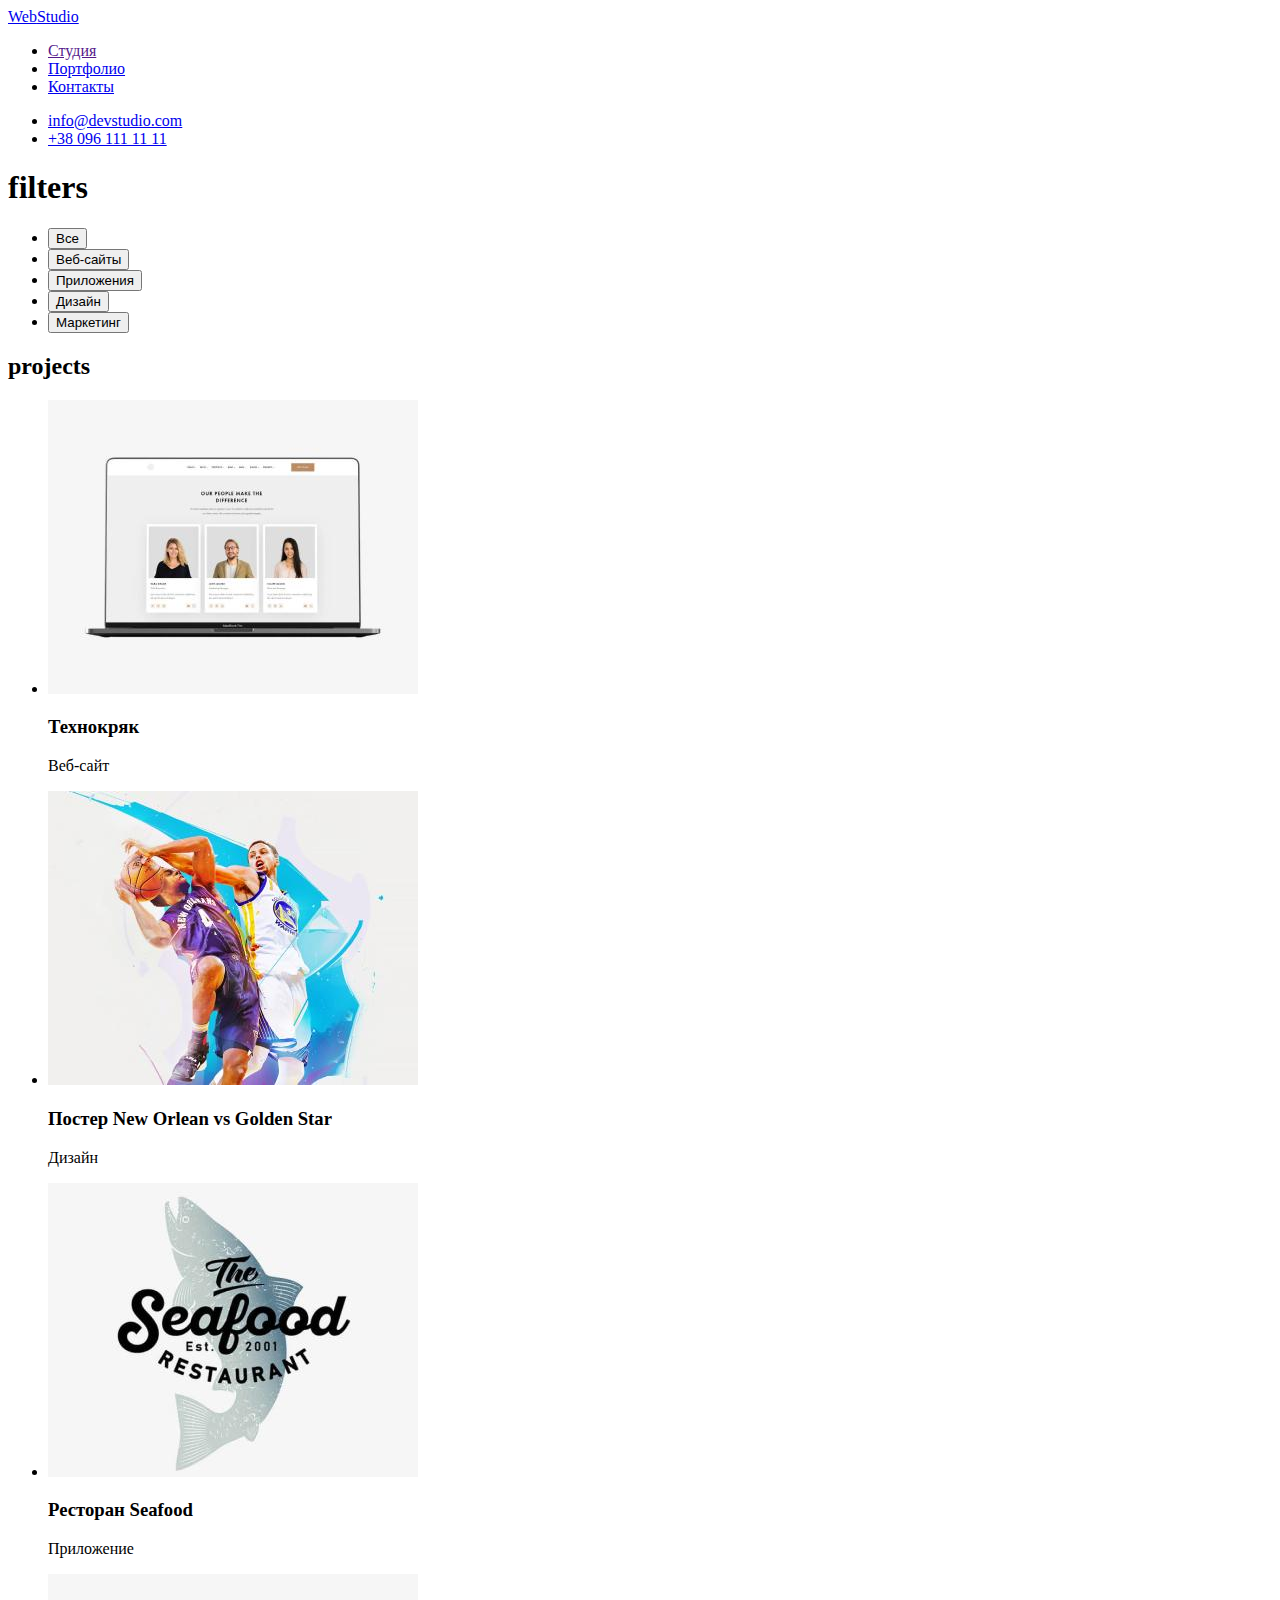
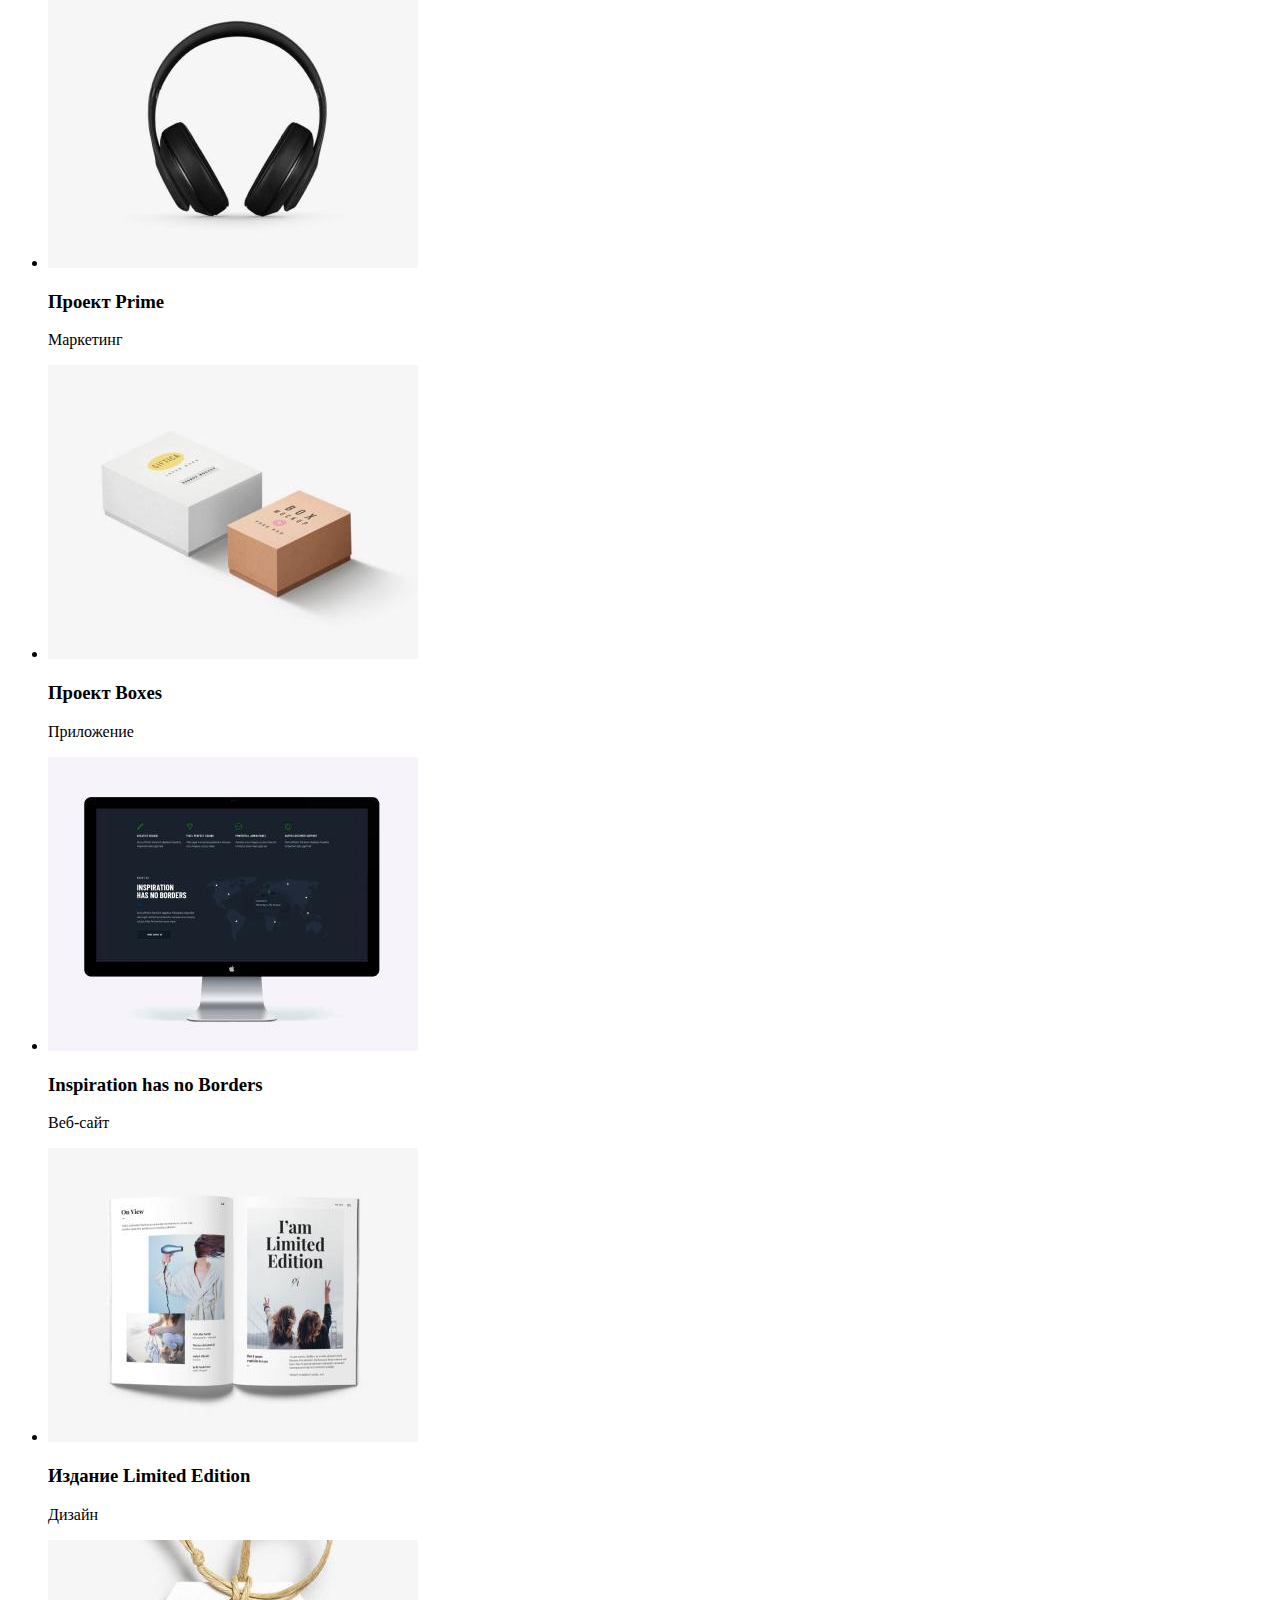
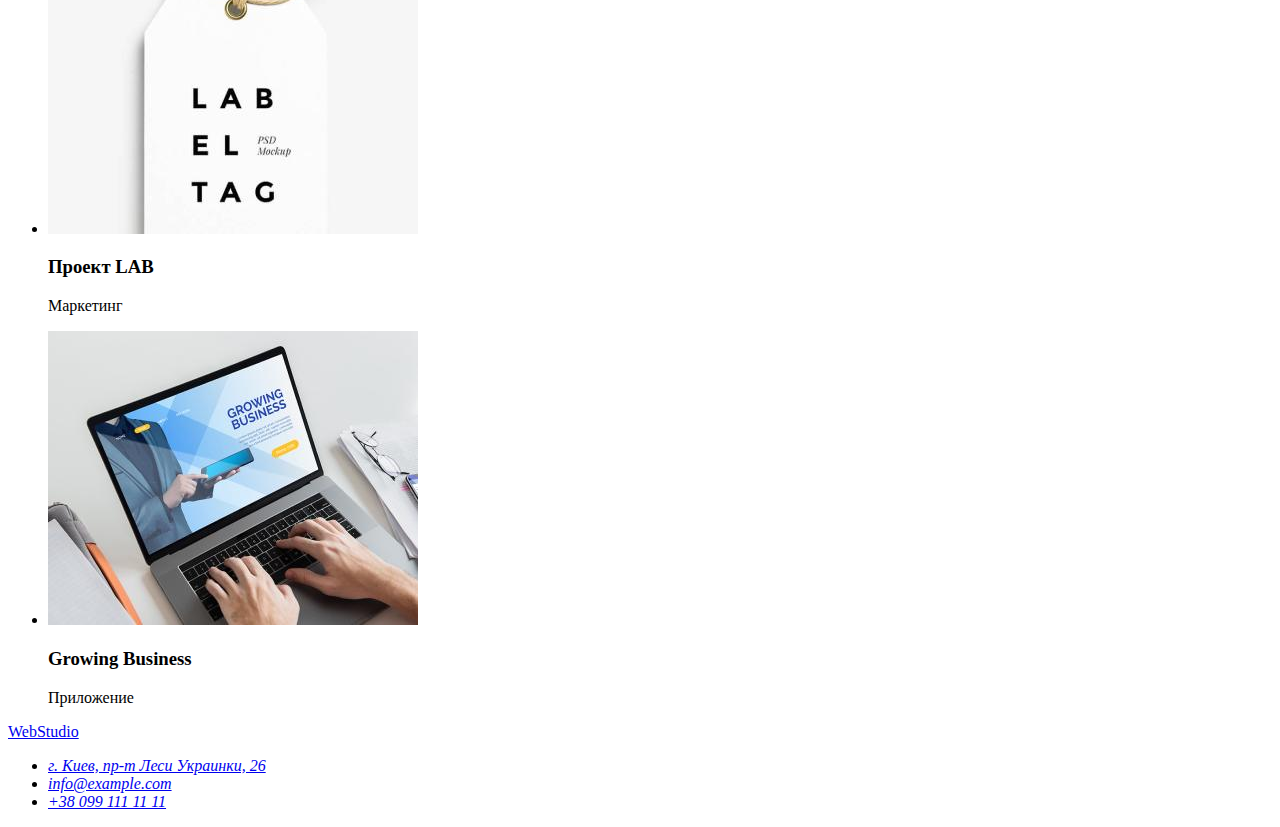
==== portfolio.html @ 4f00782d "Add span" ====
<!DOCTYPE html>
<html lang="ru">
  <head>
    <meta charset="UTF-8" />
    <meta http-equiv="X-UA-Compatible" content="IE=edge" />
    <meta name="viewport" content="width=device-width, initial-scale=1.0" />
    <title>Portfolio</title>
  </head>
  <body>
    <header>
      <a href="#" lang="en"><span>Web</span><span>Studio</span></a>
      <nav>
        <ul>
          <li>
            <a href="">Студия</a>
          </li>
          <li>
            <a href="./portfolio.html">Портфолио</a>
          </li>
          <li>
            <a href="#">Контакты</a>
          </li>
        </ul>
      </nav>
      <ul>
        <li><a href="mailto:info@devstudio.com">info@devstudio.com</a></li>
        <li><a href="tel:+380961111111">+38 096 111 11 11</a></li>
      </ul>
    </header>
    <main>
      <section>
        <h1 lang="en">filters</h1>
        <ul>
          <li><button type="button">Все</button>
          <li><button type="button">Веб-сайты</button>
          <li><button type="button">Приложения</button>
          <li><button type="button">Дизайн</button>
          <li><button type="button">Маркетинг</button>
        </ul>
      </section>
      <section>
        <h2 lang="en">projects</h2>
        <ul>
          <li>
            <img src="./images/employees.jpg" alt="Технокряк" width="370" height="294" />
            <h3>Технокряк</h3>
            <p>Веб-сайт</p>
          </li>
          <li>
            <img src="./images/New_Orlean_vs_Golden_Star.jpg" alt="Постер New Orlean vs Golden Star" width="370" height="294" />
            <h3>Постер New Orlean vs Golden Star</h3>
            <p>Дизайн</p>
          </li>
          <li>
            <img src="./images/Seafood.jpg" alt="Ресторан Seafood" width="370" height="294" />
            <h3>Ресторан Seafood</h3>
            <p>Приложение</p>
          </li>
          <li>
            <img src="./images/Prime.jpg" alt="Проект Prime" width="370" height="294" />
            <h3>Проект Prime</h3>
            <p>Маркетинг</p>
          </li>
          <li>
            <img src="./images/Boxes.jpg" alt="Проект Boxes" width="370" height="294" />
            <h3>Проект Boxes</h3>
            <p>Приложение</p>
          </li>
          <li>
            <img src="./images/Inspiration.jpg" alt="Inspiration has no Borders" width="370" height="294" />
            <h3 lang="en">Inspiration has no Borders</h3>
            <p>Веб-сайт</p>
          </li>
          <li>
            <img src="./images/Limited_Edition.jpg" alt="Издание Limited Edition" width="370" height="294" />
            <h3>Издание Limited Edition</h3>
            <p>Дизайн</p>
          </li>
          <li>
            <img src="./images/LAB.jpg" alt="Проект LAB" width="370" height="294" />
            <h3>Проект LAB</h3>
            <p>Маркетинг</p>
          </li>
          <li>
            <img src="./images/Growing_Business.jpg" alt="Growing Business" width="370" height="294" />
            <h3 lang="en">Growing Business</h3>
            <p>Приложение</p>
          </li>
        </ul>
      </section>
    </main>
    <footer>
        <a href="#" lang="en">WebStudio</a>
        <address>
          <ul>
            <li>
              <a
                href="https://goo.gl/maps/7NXjb8yNVrLGPsfN6"
                target="_blank"
                rel="noopener noreferrer"
                >г. Киев, пр-т Леси Украинки, 26</a
              >
            </li>
            <li>
              <a href="mailto:info@example.com">info@example.com</a>
            </li>
            <li>
              <a href="tel:+380991111111">+38 099 111 11 11</a>
            </li>
          </ul>
        </address>
      </footer>
  </body>
</html>
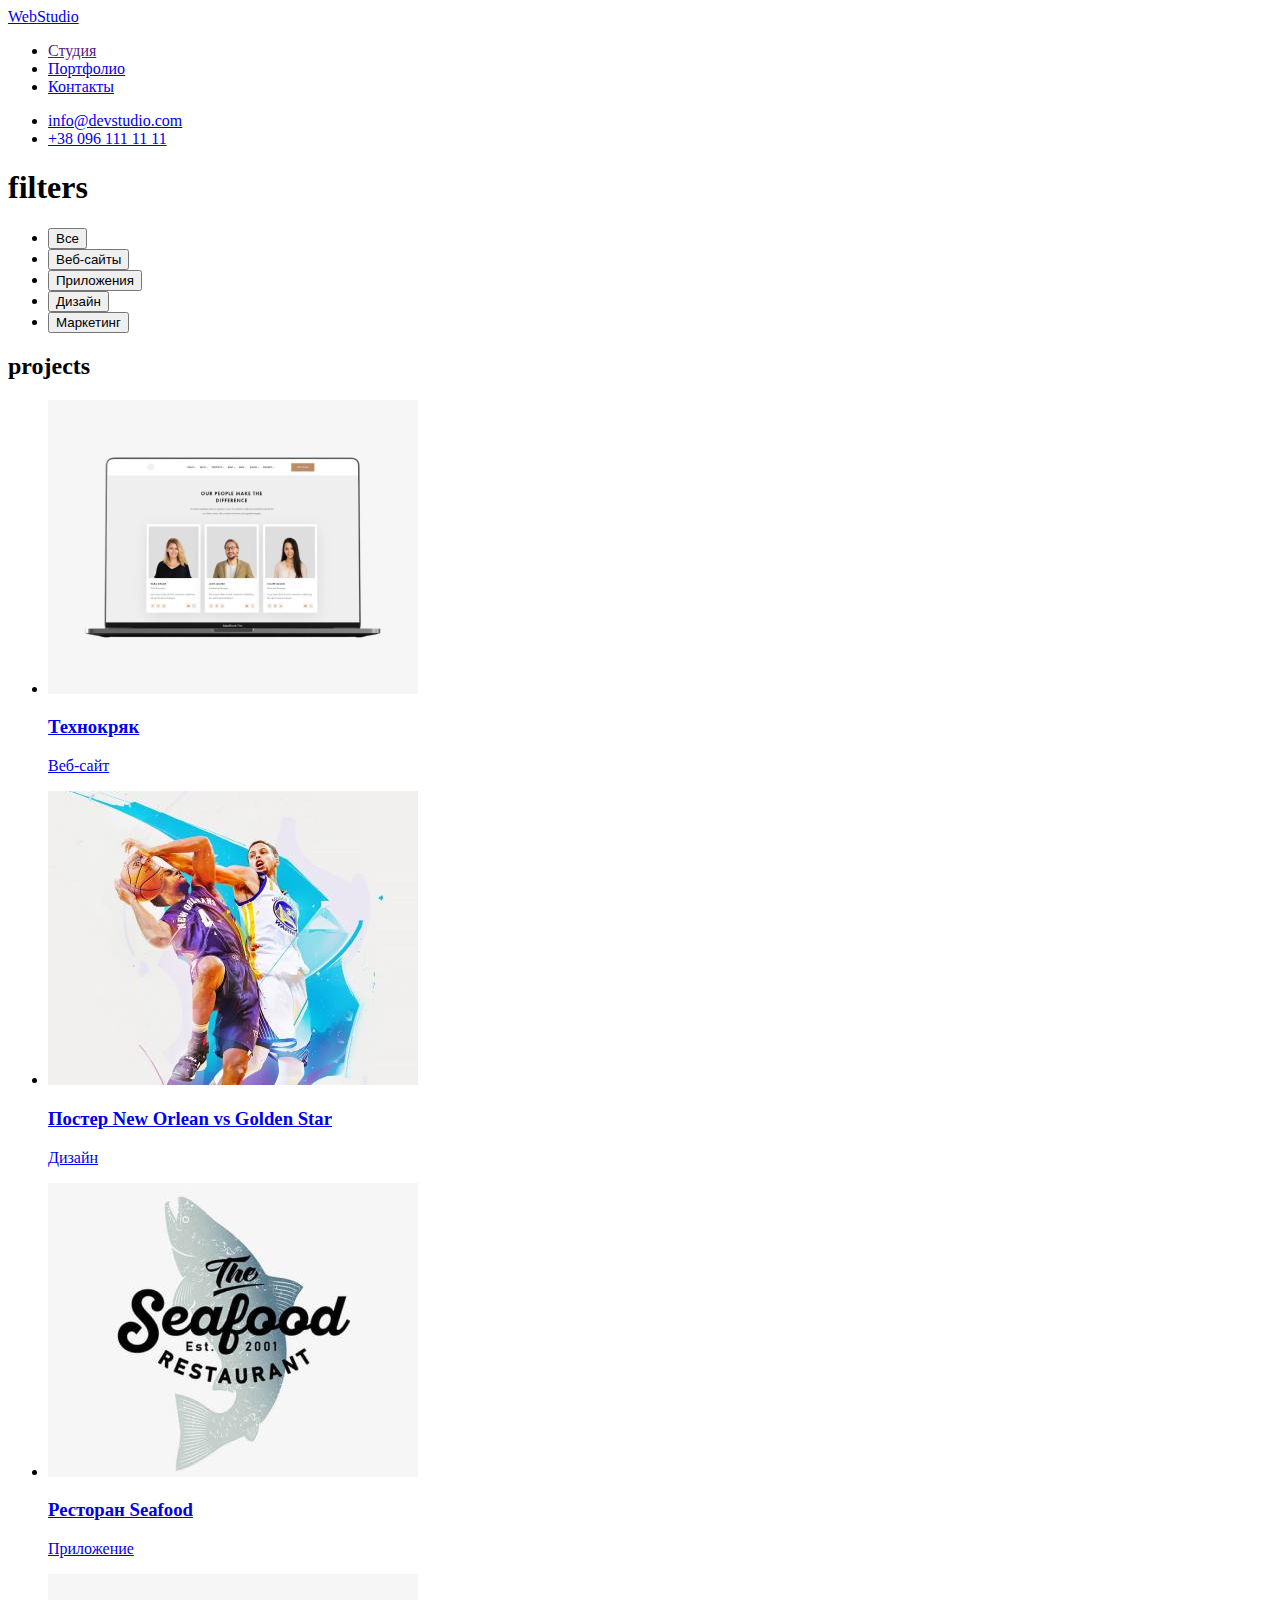
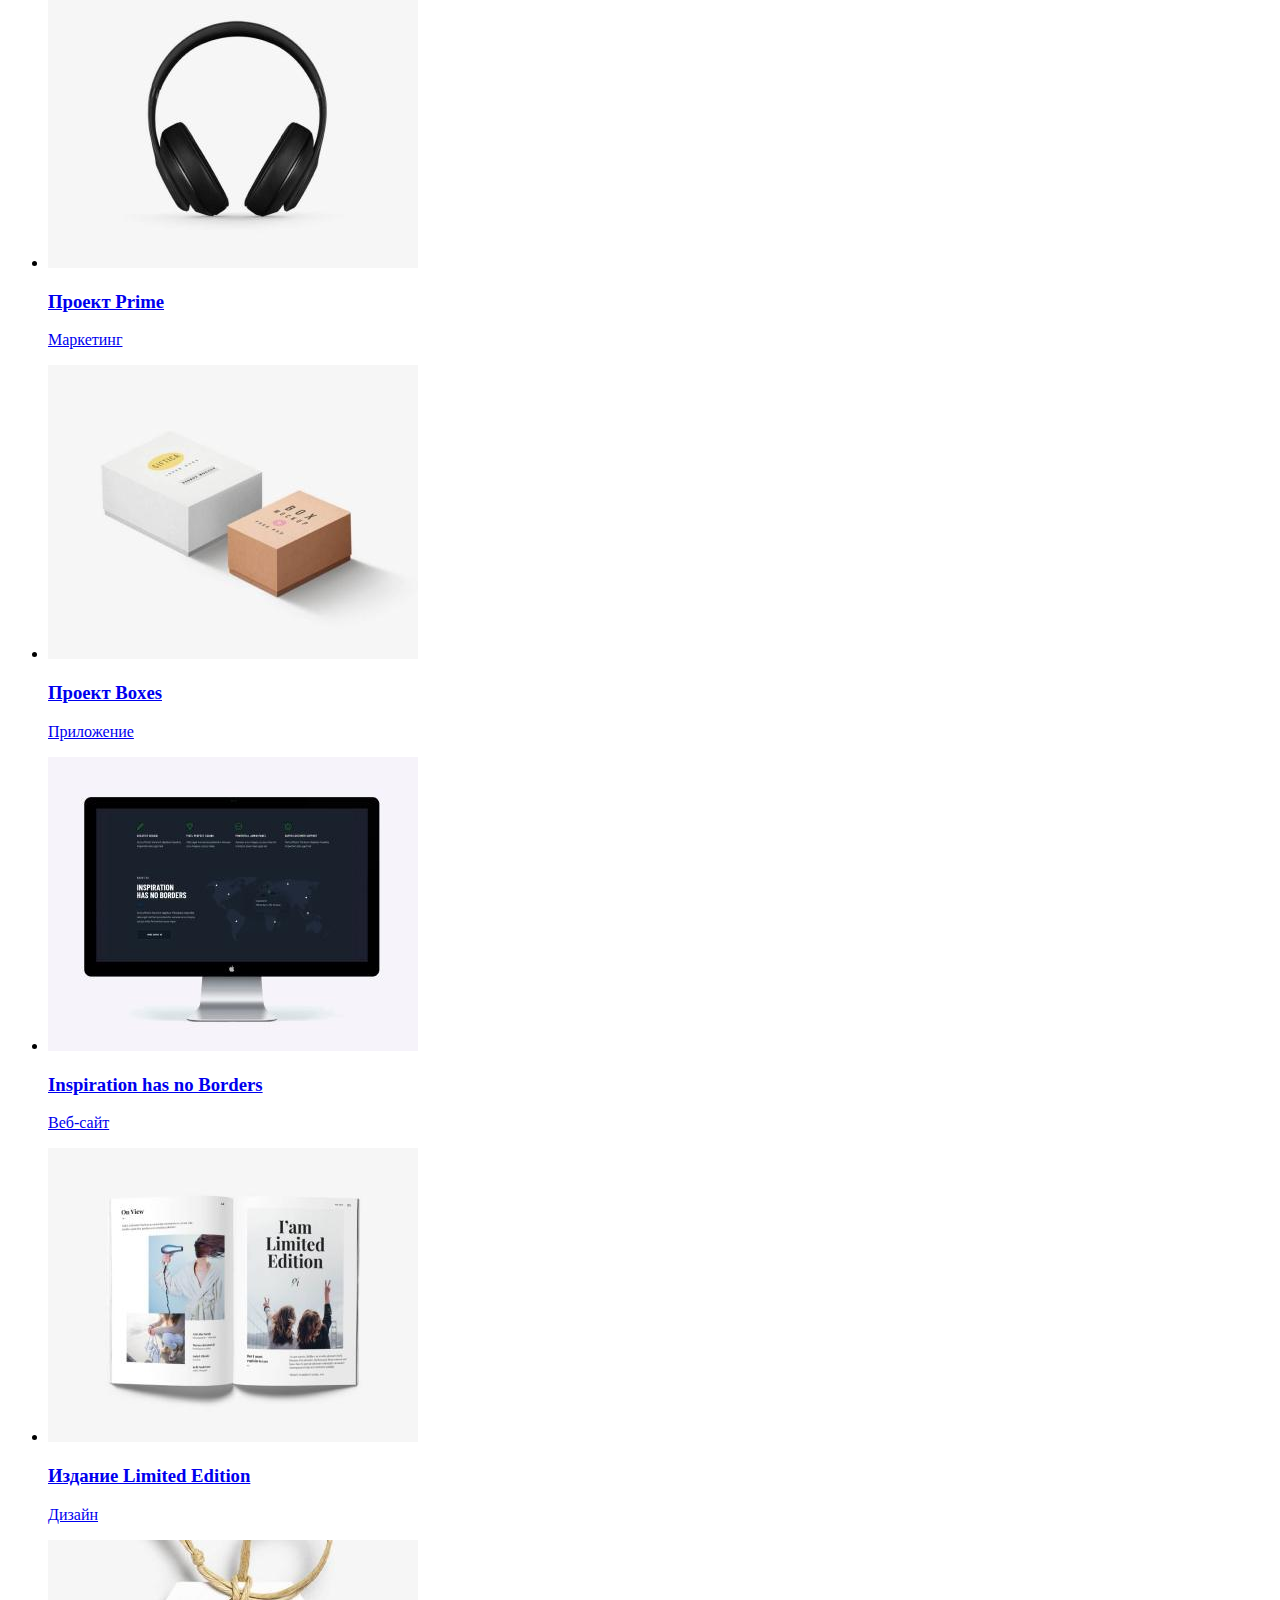
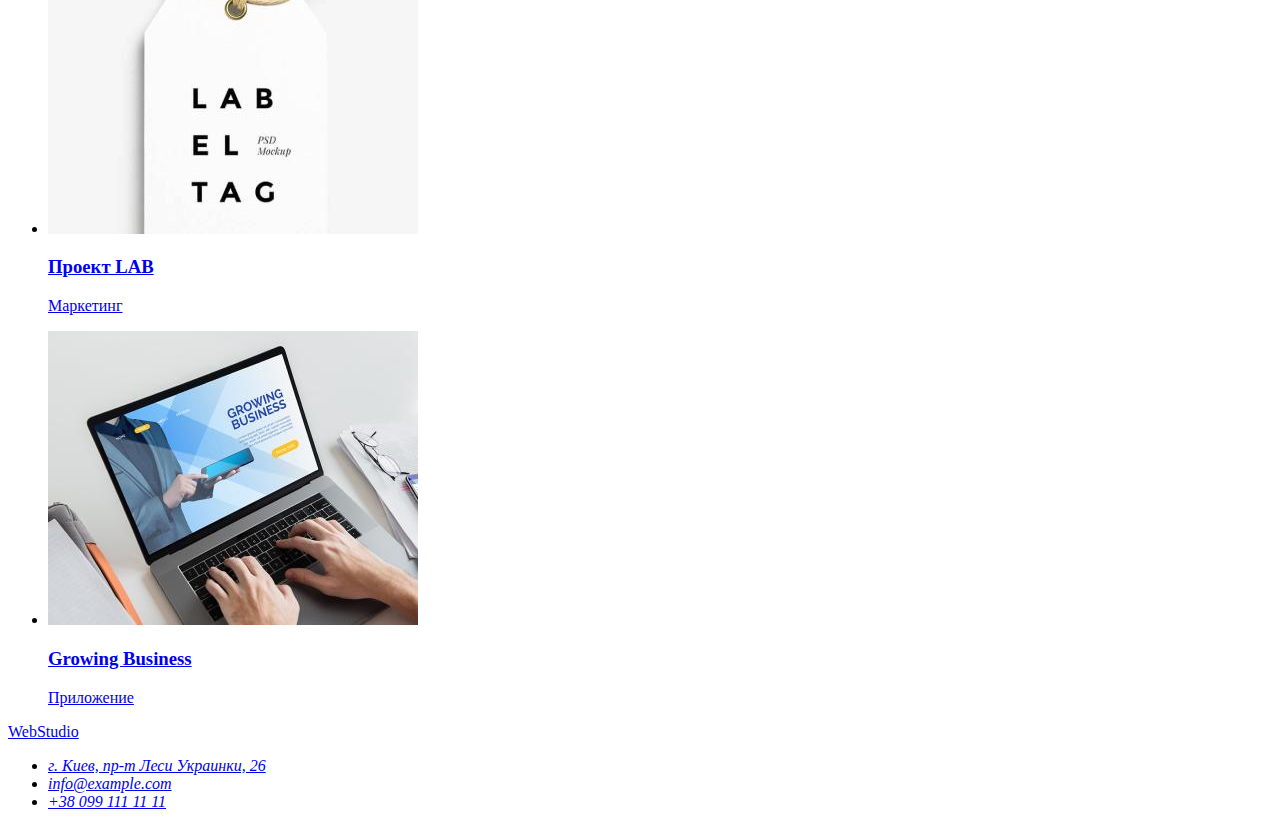
==== commit 9496495d: "шрифты" ====
--- a/portfolio.html
+++ b/portfolio.html
@@ -4,7 +4,10 @@
     <meta charset="UTF-8" />
     <meta http-equiv="X-UA-Compatible" content="IE=edge" />
     <meta name="viewport" content="width=device-width, initial-scale=1.0" />
-    <title>Portfolio</title>
+    <title lang="en">Portfolio</title>
+    <link rel="preconnect" href="https://fonts.googleapis.com">
+    <link rel="preconnect" href="https://fonts.gstatic.com" crossorigin>
+    <link href="https://fonts.googleapis.com/css2?family=Raleway:wght@700&family=Roboto:wght@400;500;700&display=swap" rel="stylesheet">
   </head>
   <body>
     <header>
@@ -31,84 +34,122 @@
       <section>
         <h1 lang="en">filters</h1>
         <ul>
-          <li><button type="button">Все</button>
-          <li><button type="button">Веб-сайты</button>
-          <li><button type="button">Приложения</button>
-          <li><button type="button">Дизайн</button>
-          <li><button type="button">Маркетинг</button>
+          <li><button type="button">Все</button></li>
+          <li><button type="button">Веб-сайты</button></li>
+          <li><button type="button">Приложения</button></li>
+          <li><button type="button">Дизайн</button></li>
+          <li><button type="button">Маркетинг</button></li>
         </ul>
       </section>
       <section>
         <h2 lang="en">projects</h2>
         <ul>
           <li>
-            <img src="./images/employees.jpg" alt="Технокряк" width="370" height="294" />
-            <h3>Технокряк</h3>
-            <p>Веб-сайт</p>
+            <a href="#">
+              <img src="./images/employees.jpg" alt="Технокряк" width="370" height="294" />
+              <h3>Технокряк</h3>
+              <p>Веб-сайт</p>
+            </a>
           </li>
           <li>
-            <img src="./images/New_Orlean_vs_Golden_Star.jpg" alt="Постер New Orlean vs Golden Star" width="370" height="294" />
-            <h3>Постер New Orlean vs Golden Star</h3>
-            <p>Дизайн</p>
+            <a href="#">
+              <img
+                src="./images/New_Orlean_vs_Golden_Star.jpg"
+                alt="Постер New Orlean vs Golden Star"
+                width="370"
+                height="294"
+              />
+              <h3>Постер New Orlean vs Golden Star</h3>
+              <p>Дизайн</p>
+            </a>
           </li>
           <li>
-            <img src="./images/Seafood.jpg" alt="Ресторан Seafood" width="370" height="294" />
-            <h3>Ресторан Seafood</h3>
-            <p>Приложение</p>
+            <a href="#">
+              <img src="./images/Seafood.jpg" alt="Ресторан Seafood" width="370" height="294" />
+              <h3>Ресторан Seafood</h3>
+              <p>Приложение</p>
+            </a>
           </li>
           <li>
-            <img src="./images/Prime.jpg" alt="Проект Prime" width="370" height="294" />
-            <h3>Проект Prime</h3>
-            <p>Маркетинг</p>
+            <a href="#">
+              <img src="./images/Prime.jpg" alt="Проект Prime" width="370" height="294" />
+              <h3>Проект Prime</h3>
+              <p>Маркетинг</p>
+            </a>
           </li>
           <li>
-            <img src="./images/Boxes.jpg" alt="Проект Boxes" width="370" height="294" />
-            <h3>Проект Boxes</h3>
-            <p>Приложение</p>
+            <a href="#">
+              <img src="./images/Boxes.jpg" alt="Проект Boxes" width="370" height="294" />
+              <h3>Проект Boxes</h3>
+              <p>Приложение</p>
+            </a>
           </li>
           <li>
-            <img src="./images/Inspiration.jpg" alt="Inspiration has no Borders" width="370" height="294" />
-            <h3 lang="en">Inspiration has no Borders</h3>
-            <p>Веб-сайт</p>
+            <a href="#">
+              <img
+                src="./images/Inspiration.jpg"
+                alt="Inspiration has no Borders"
+                width="370"
+                height="294"
+              />
+              <h3 lang="en">Inspiration has no Borders</h3>
+              <p>Веб-сайт</p>
+            </a>
           </li>
           <li>
-            <img src="./images/Limited_Edition.jpg" alt="Издание Limited Edition" width="370" height="294" />
-            <h3>Издание Limited Edition</h3>
-            <p>Дизайн</p>
+            <a href="#">
+              <img
+                src="./images/Limited_Edition.jpg"
+                alt="Издание Limited Edition"
+                width="370"
+                height="294"
+              />
+              <h3>Издание Limited Edition</h3>
+              <p>Дизайн</p>
+            </a>
           </li>
           <li>
-            <img src="./images/LAB.jpg" alt="Проект LAB" width="370" height="294" />
-            <h3>Проект LAB</h3>
-            <p>Маркетинг</p>
+            <a href="#">
+              <img src="./images/LAB.jpg" alt="Проект LAB" width="370" height="294" />
+              <h3>Проект LAB</h3>
+              <p>Маркетинг</p>
+            </a>
           </li>
           <li>
-            <img src="./images/Growing_Business.jpg" alt="Growing Business" width="370" height="294" />
-            <h3 lang="en">Growing Business</h3>
-            <p>Приложение</p>
+            <a href="#">
+              <img
+                src="./images/Growing_Business.jpg"
+                alt="Growing Business"
+                width="370"
+                height="294"
+              />
+              <h3 lang="en">Growing Business</h3>
+              <p>Приложение</p>
+            </a>
           </li>
         </ul>
       </section>
     </main>
     <footer>
-        <a href="#" lang="en">WebStudio</a>
-        <address>
-          <ul>
-            <li>
-              <a
-                href="https://goo.gl/maps/7NXjb8yNVrLGPsfN6"
-                target="_blank"
-                rel="noopener noreferrer"
-                >г. Киев, пр-т Леси Украинки, 26</a
-              >
-            </li>
-            <li>
-              <a href="mailto:info@example.com">info@example.com</a>
-            </li>
-            <li>
-              <a href="tel:+380991111111">+38 099 111 11 11</a>
-            </li>
-          </ul>
-        </address>
-      </footer>
+      <a href="#" lang="en">WebStudio</a>
+      <address>
+        <ul>
+          <li>
+            <a
+              href="https://goo.gl/maps/7NXjb8yNVrLGPsfN6"
+              target="_blank"
+              rel="noopener noreferrer"
+              >г. Киев, пр-т Леси Украинки, 26</a
+            >
+          </li>
+          <li>
+            <a href="mailto:info@example.com">info@example.com</a>
+          </li>
+          <li>
+            <a href="tel:+380991111111">+38 099 111 11 11</a>
+          </li>
+        </ul>
+      </address>
+    </footer>
   </body>
 </html>
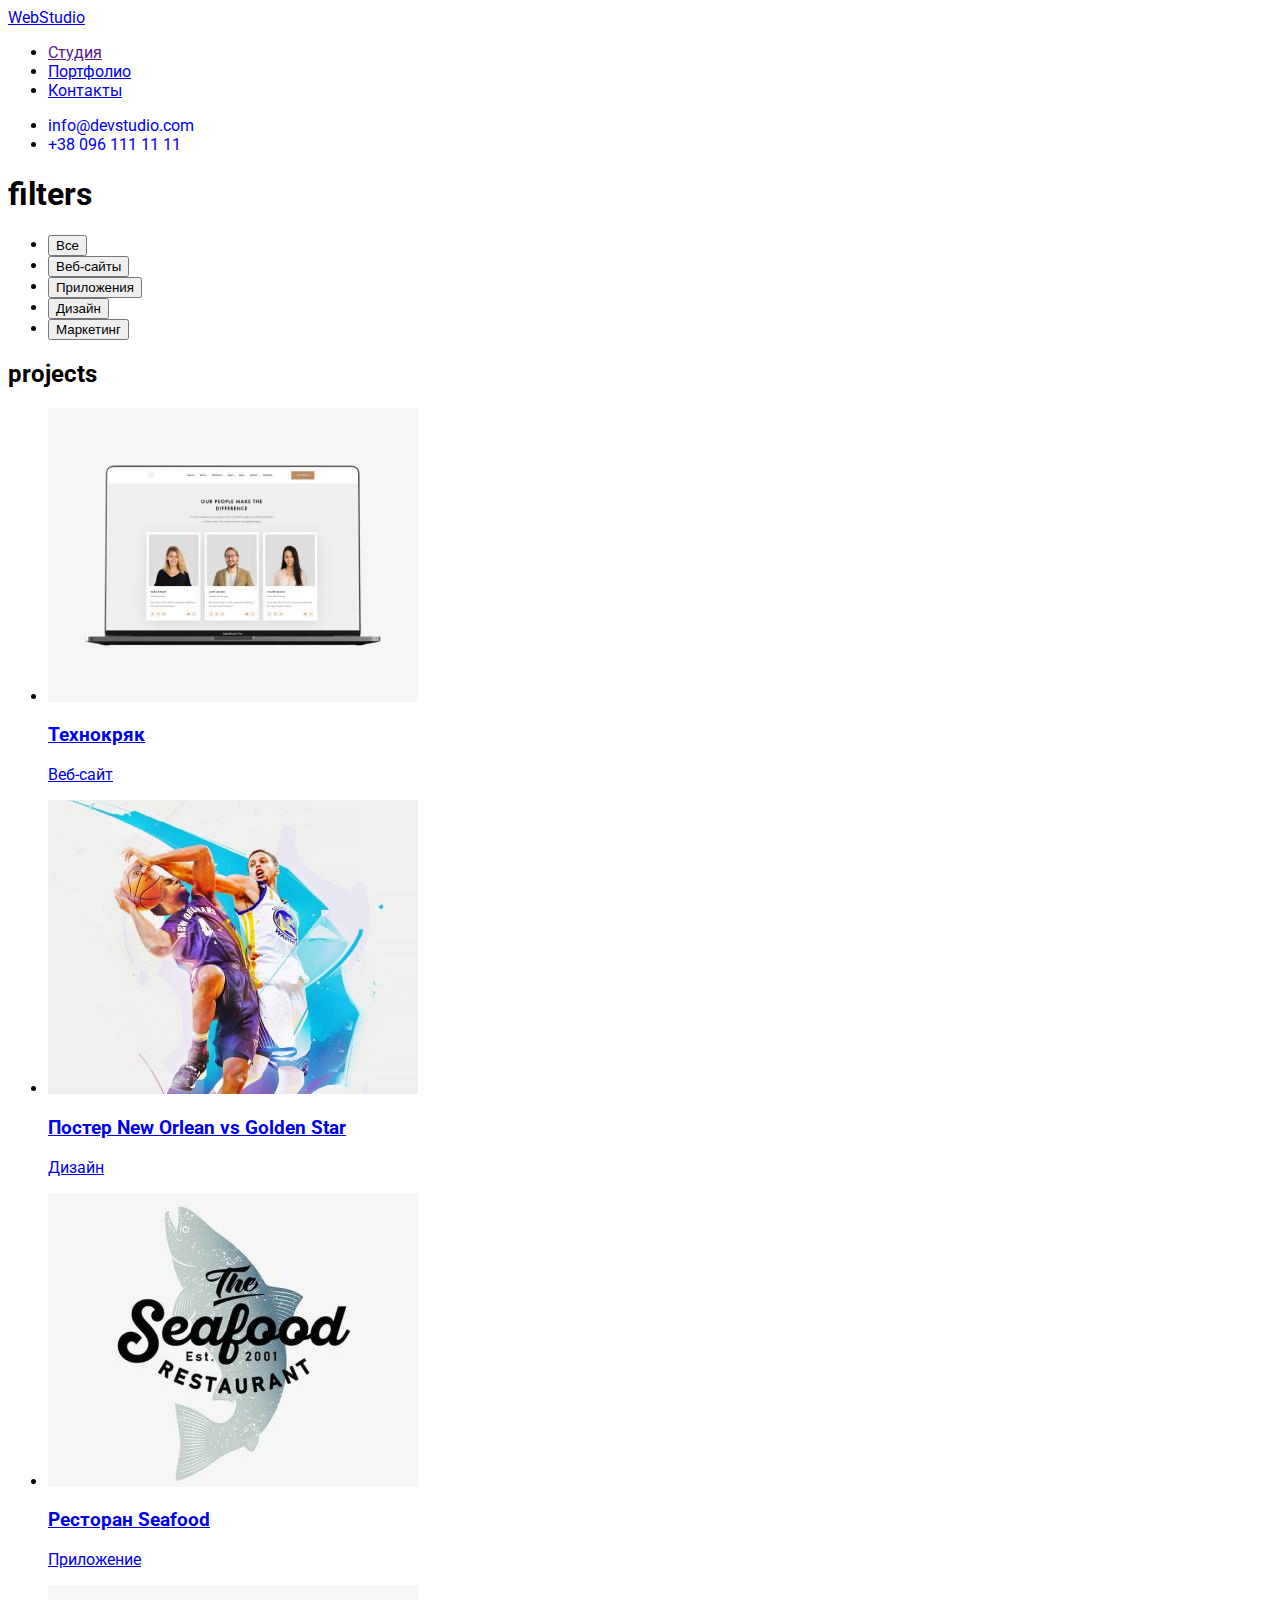
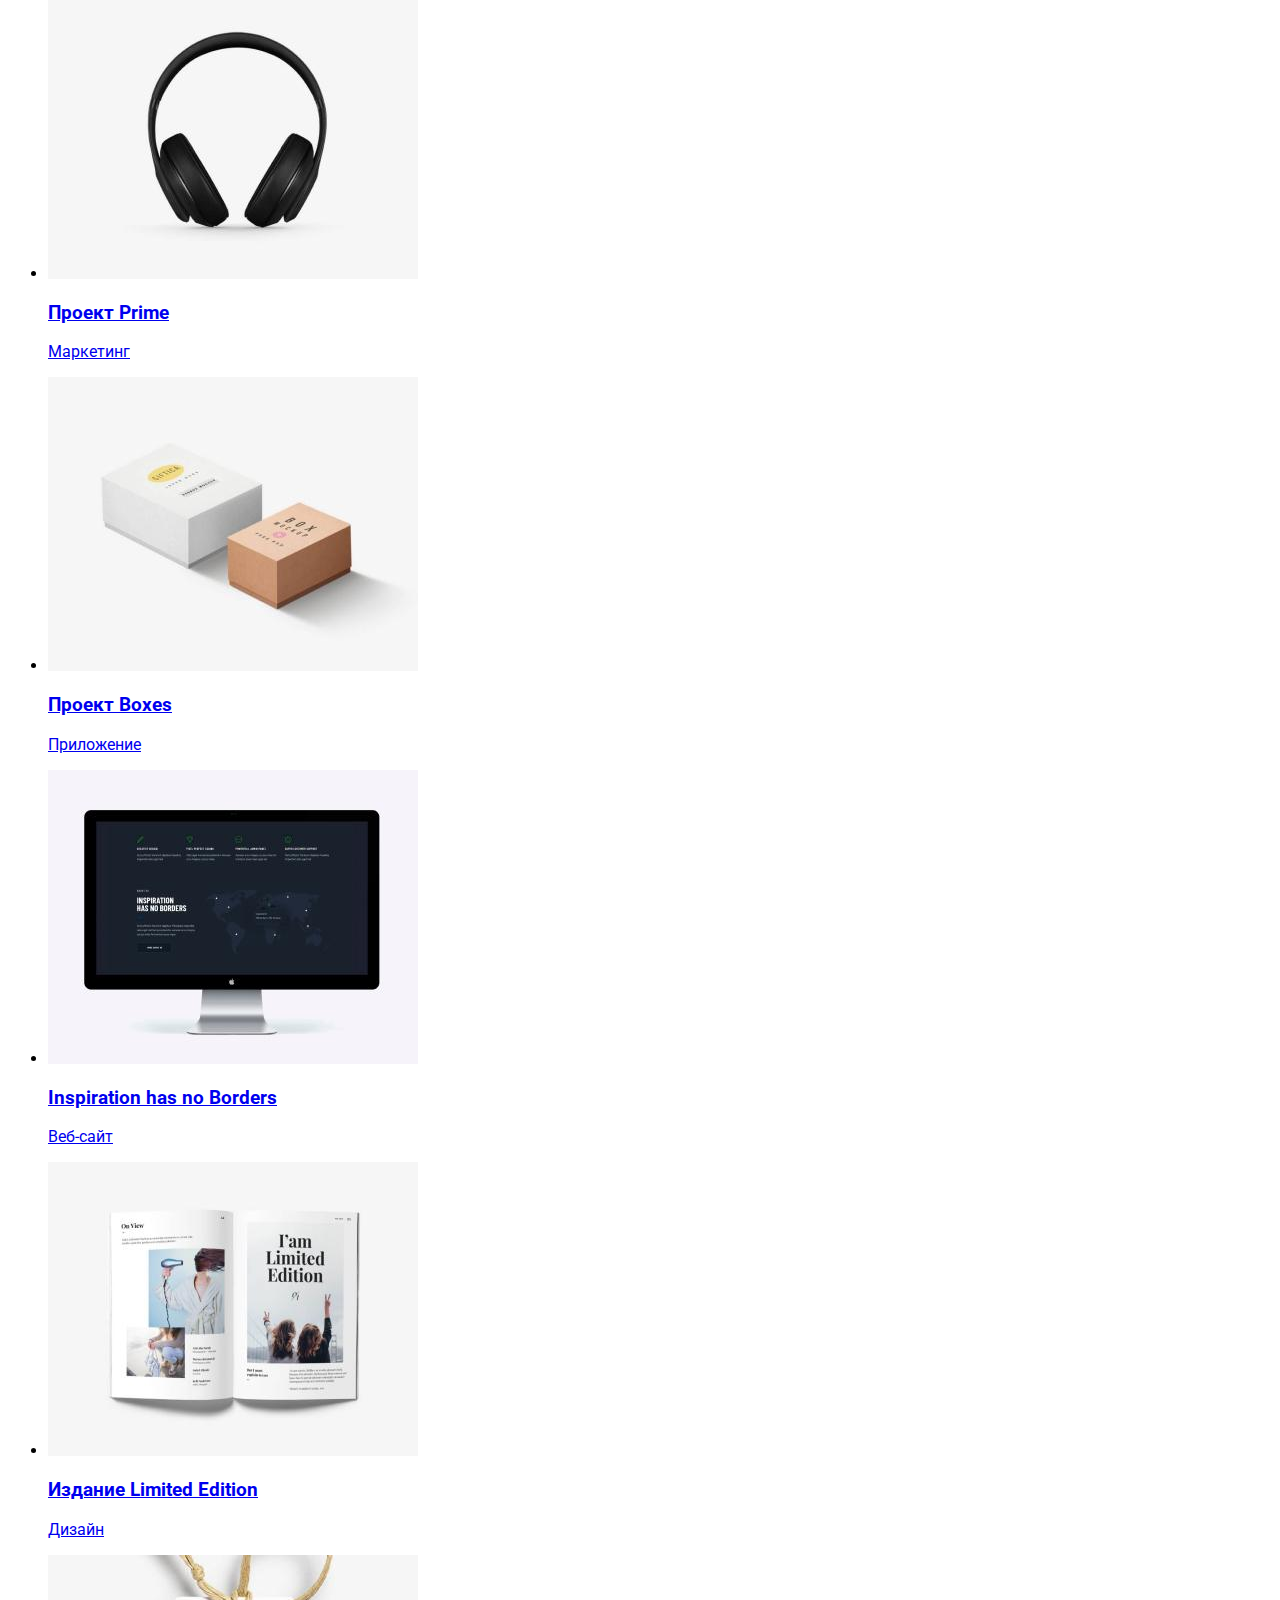
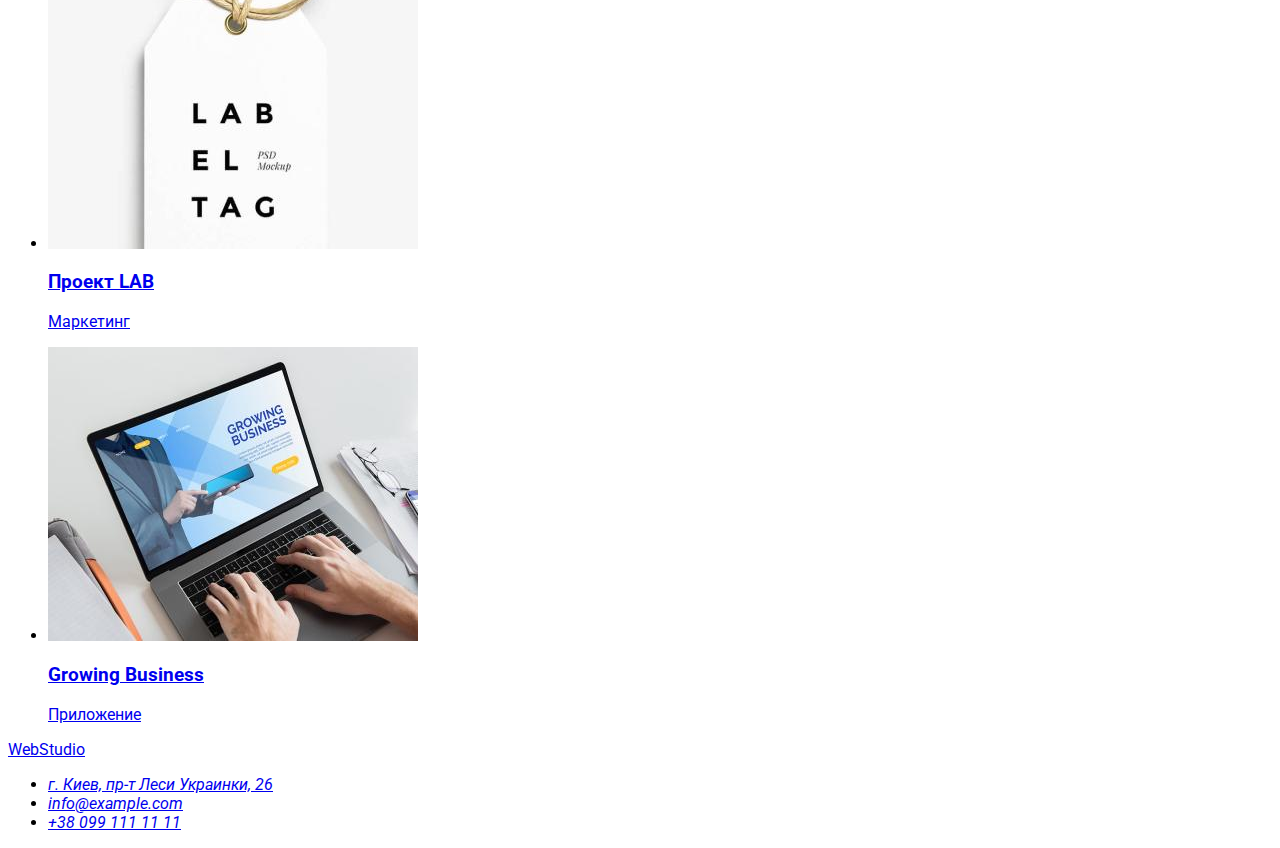
==== commit bf0c1806: "header css" ====
--- a/portfolio.html
+++ b/portfolio.html
@@ -8,6 +8,7 @@
     <link rel="preconnect" href="https://fonts.googleapis.com">
     <link rel="preconnect" href="https://fonts.gstatic.com" crossorigin>
     <link href="https://fonts.googleapis.com/css2?family=Raleway:wght@700&family=Roboto:wght@400;500;700&display=swap" rel="stylesheet">
+    <link rel="stylesheet" href="./css/styles.css">
   </head>
   <body>
     <header>
@@ -26,8 +27,8 @@
         </ul>
       </nav>
       <ul>
-        <li><a href="mailto:info@devstudio.com">info@devstudio.com</a></li>
-        <li><a href="tel:+380961111111">+38 096 111 11 11</a></li>
+        <li><a class="link" href="mailto:info@devstudio.com">info@devstudio.com</a></li>
+        <li><a class="link" href="tel:+380961111111">+38 096 111 11 11</a></li>
       </ul>
     </header>
     <main>
--- a/css/styles.css
+++ b/css/styles.css
@@ -0,0 +1,117 @@
+:root {
+    --header-color: #212121;
+    --primary-text-color: #757575;
+    --second-text-color: rgba(255, 255, 255, 0.6);
+    --third-text-color: #FFFFFF;
+    --primery-title-color: #FFFFFF;
+    --secondary-title-color: #212121;
+    --accent-color: #2196F3;
+    --secondary-accent-color: #000000;
+
+}
+
+body {
+    font-family: 'Roboto', sans-serif;
+}
+
+.list {
+    list-style: none;
+}
+
+.link {
+    text-decoration: none;
+}
+
+.btn-bold {
+    font-weight: bold;
+    font-size: 16px;
+    line-height: 1.86;
+    display: flex;
+    align-items: center;
+    text-align: center;
+    letter-spacing: 0.06em;
+    color: var(--primery-title-color);
+    }
+
+/* ----------------------heder------------------- */
+.logo-first {
+font-family: Raleway;
+font-style: normal;
+font-weight: bold;
+font-size: 26px;
+line-height: 1.19;
+letter-spacing: 0.03em;
+color: var(--accent-color);
+}
+
+.logo-second {
+font-family: Raleway;
+font-style: normal;
+font-weight: bold;
+font-size: 26px;
+line-height: 1.19;
+letter-spacing: 0.03em;
+color: var(--secondary-accent-color);
+}
+
+.menu-link {
+font-weight: 500;
+font-size: 14px;
+line-height: 1.14;
+letter-spacing: 0.02em;
+color: var(--header-color)
+}
+
+.adress-mail {
+font-weight: 500;
+font-size: 14px;
+line-height: 1.14;
+letter-spacing: 0.02em;
+color: var(--primary-text-color);
+}
+
+.adress-tel {
+    font-weight: 500;
+    font-size: 14px;
+    line-height: 1.14;
+    letter-spacing: 0.02em;
+    color: var(--primary-text-color);
+    }
+
+.menu-link:hover, .menu-link:focus, .adress-mail:hover, adress-mail:focus, .adress-tel:hover, adress-tel:focus  {
+color: var(--accent-color);
+}
+
+/*---------------------main-----------------------*/
+.hero-main {
+font-weight: 900;
+font-size: 44px;
+line-height: 1.36;
+text-align: center;
+letter-spacing: 0.06em;
+text-transform: uppercase;
+color: var(--primery-title-color);
+}
+.hero-link {
+font-weight: bold;
+font-size: 14px;
+line-height: 1.14;
+letter-spacing: 0.03em;
+text-transform: uppercase;
+color: var(--secondary-title-color);
+}
+.hero-item-text {
+font-weight: normal;
+font-size: 14px;
+line-height: 1.71;
+letter-spacing: 0.03em;
+color:var(--primary-text-color);
+}
+.first-title {
+font-weight: bold;
+font-size: 36px;
+line-height: 1.17;
+text-align: center;
+letter-spacing: 0.03em;
+color: var(--secondary-title-color);
+}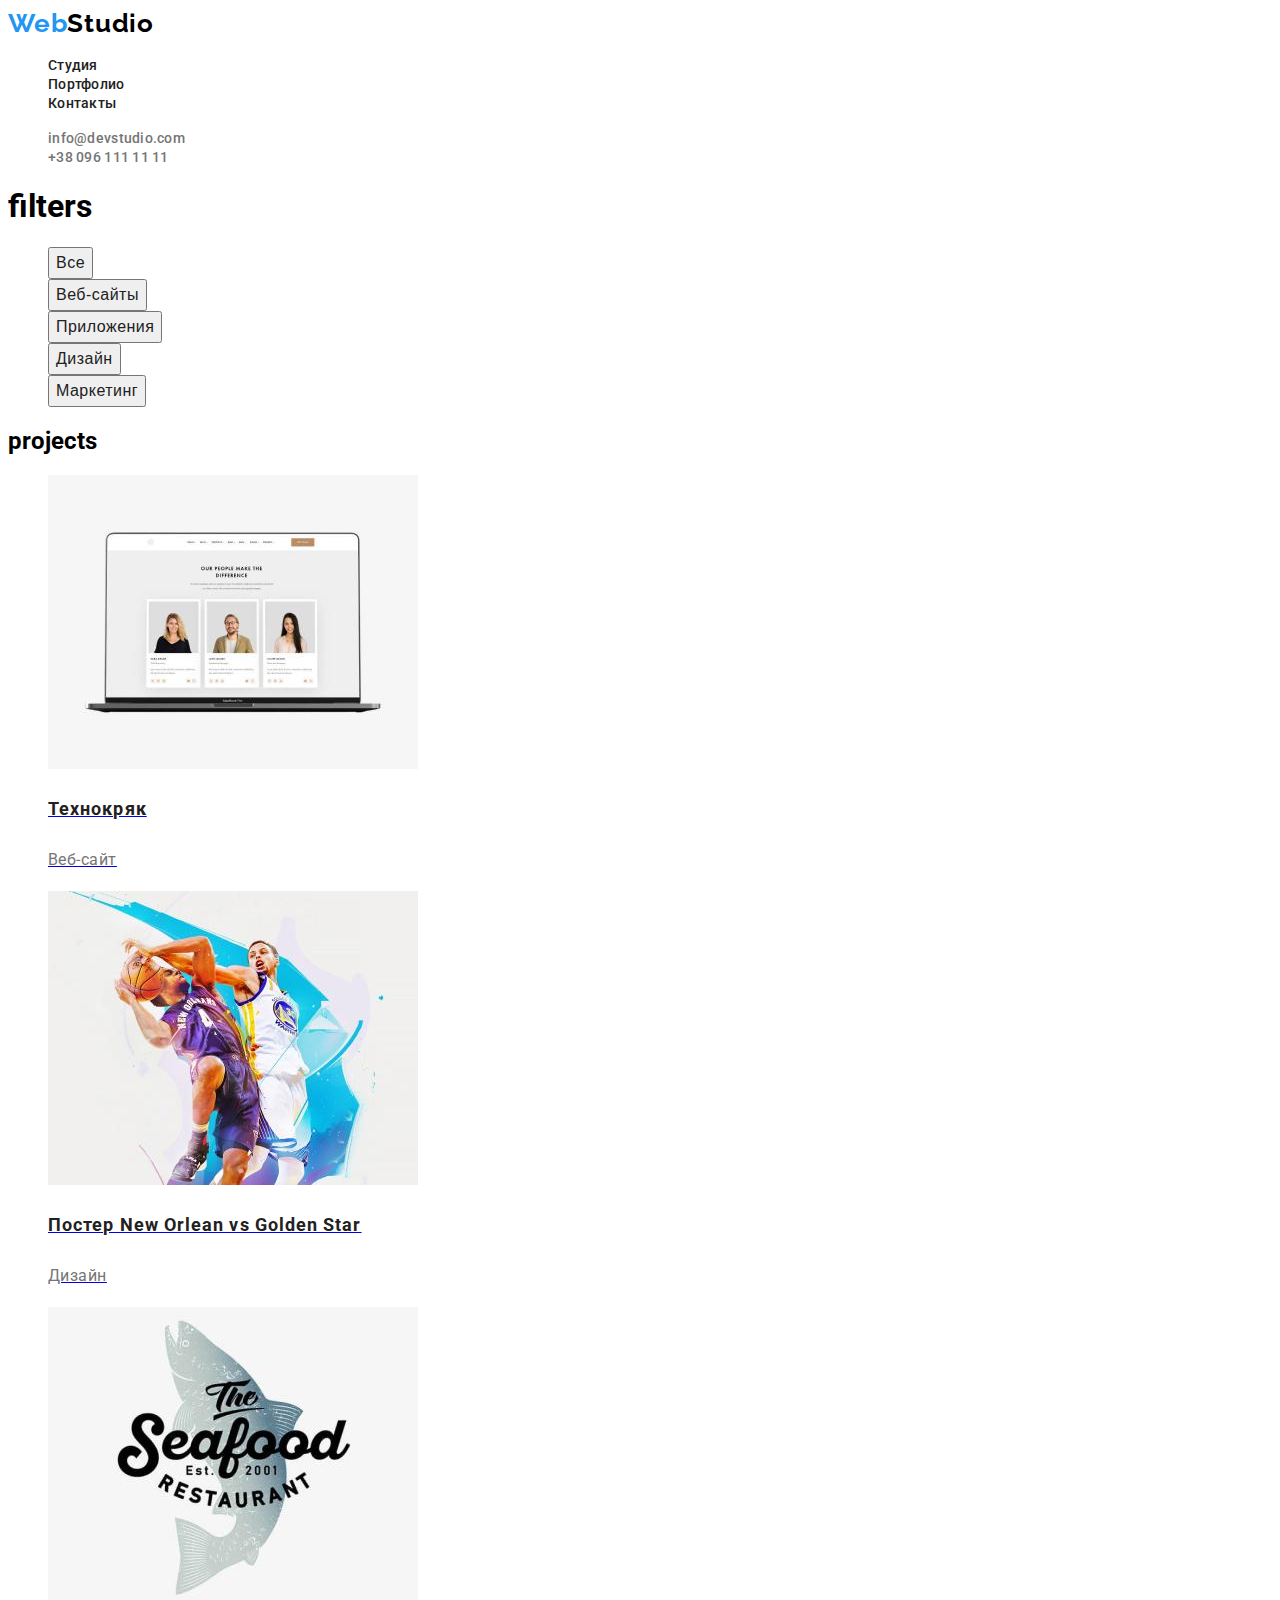
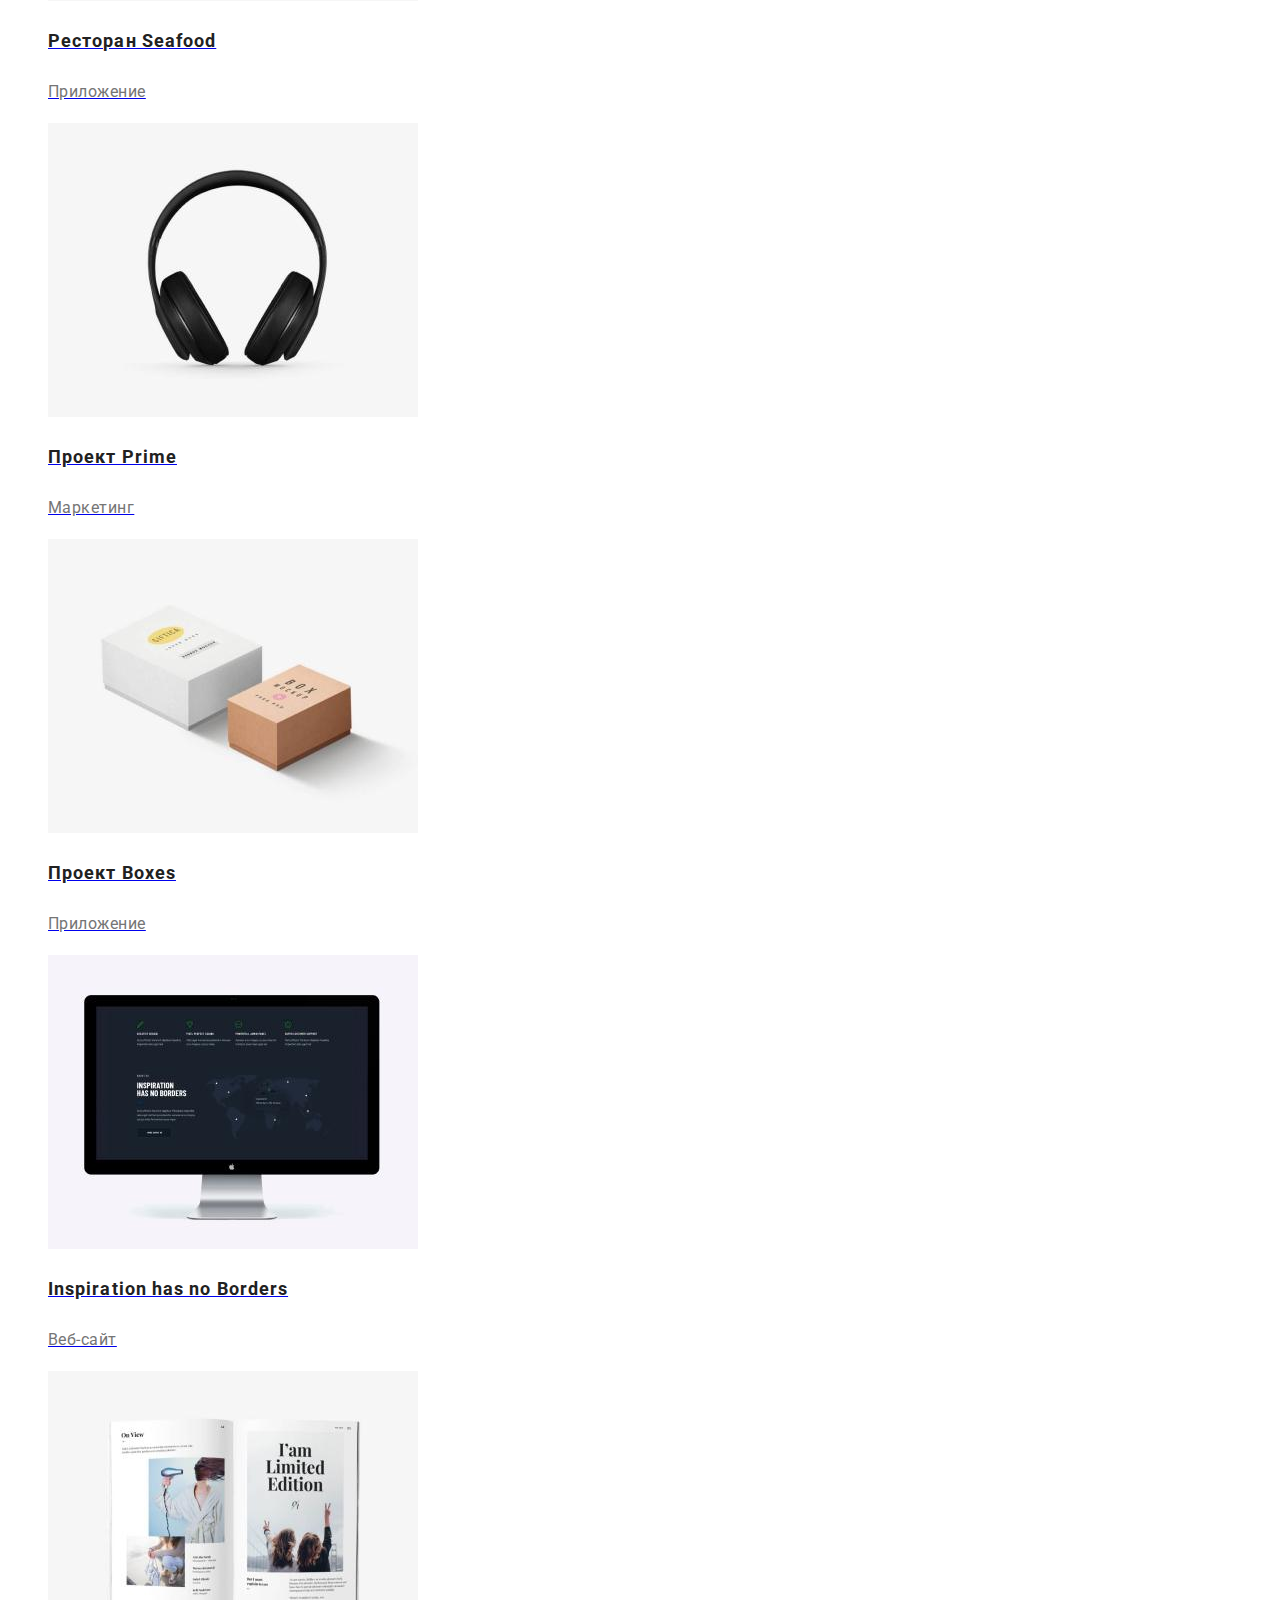
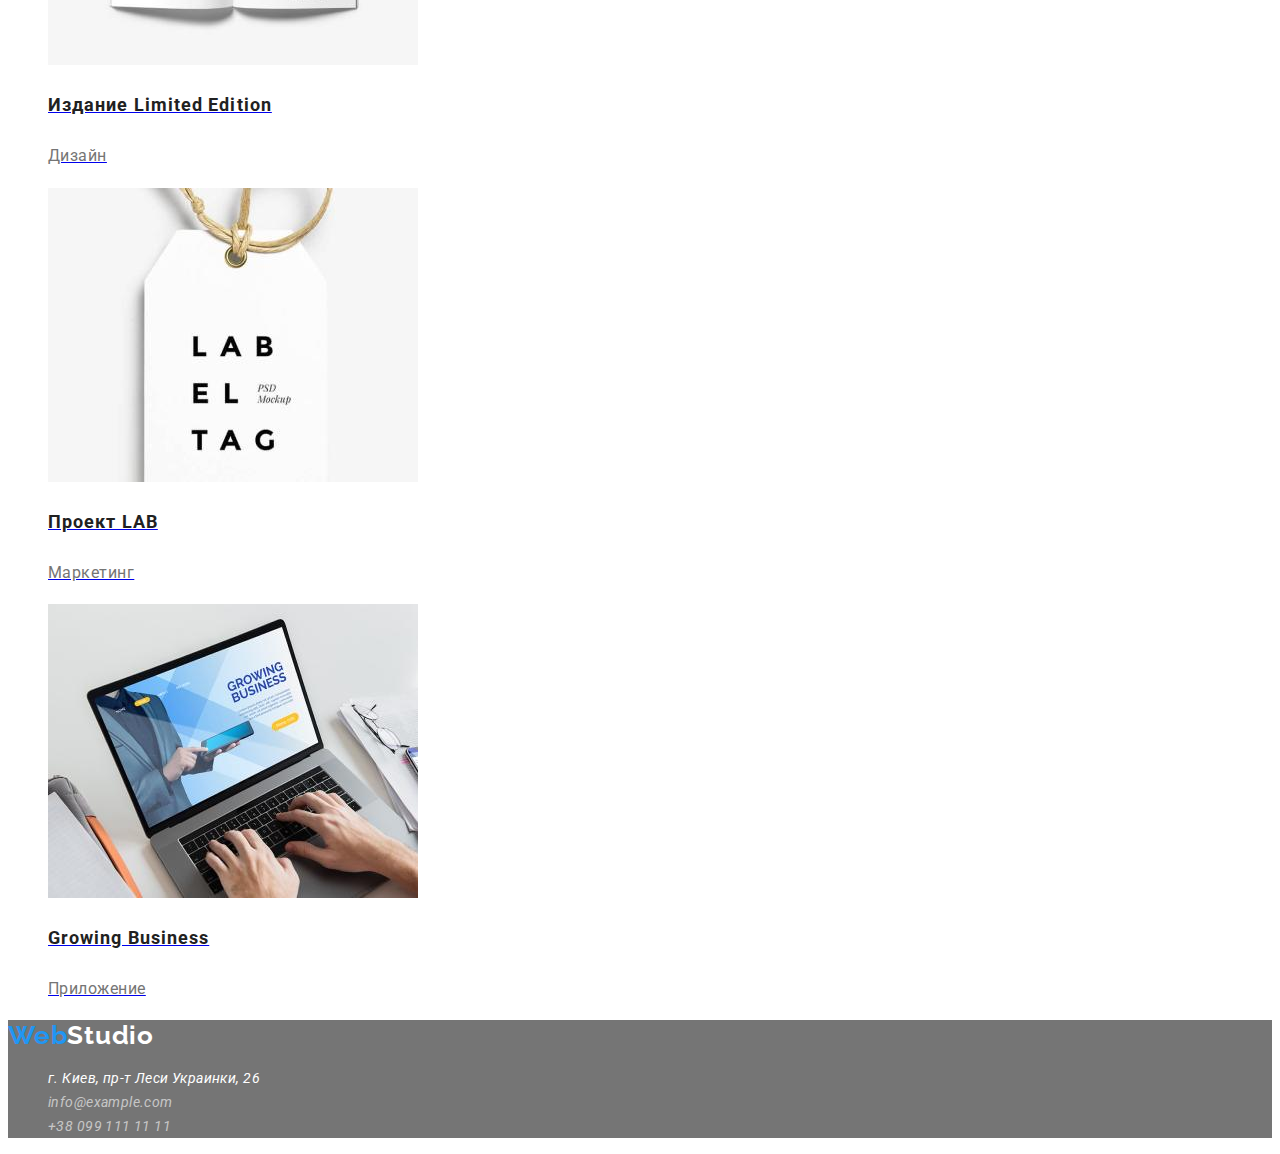
==== commit 5dab2af2: "portfolio css" ====
--- a/portfolio.html
+++ b/portfolio.html
@@ -12,44 +12,54 @@
   </head>
   <body>
     <header>
-      <a href="#" lang="en"><span>Web</span><span>Studio</span></a>
-      <nav>
-        <ul>
-          <li>
-            <a href="">Студия</a>
+      <a class="link" href="#" lang="en"><span class="logo-first link">Web</span><span class="logo-second link">Studio</span></a>
+      <nav class="header-nav">
+        <ul class="list menu-list">
+          <li class="header-item">
+            <a class="menu-link link" href="./studio.html">Студия</a>
           </li>
-          <li>
-            <a href="./portfolio.html">Портфолио</a>
+          <li class="header-item">
+            <a class="menu-link link" href="./portfolio.html">Портфолио</a>
           </li>
-          <li>
-            <a href="#">Контакты</a>
+          <li class="header-item">
+            <a class="menu-link link" href="#">Контакты</a>
           </li>
         </ul>
       </nav>
-      <ul>
-        <li><a class="link" href="mailto:info@devstudio.com">info@devstudio.com</a></li>
-        <li><a class="link" href="tel:+380961111111">+38 096 111 11 11</a></li>
+      <ul class="list adress-list">
+        <li><a class="adress-mail link" href="mailto:info@devstudio.com">info@devstudio.com</a></li>
+        <li><a class="adress-tel link" href="tel:+380961111111">+38 096 111 11 11</a></li>
       </ul>
     </header>
     <main>
-      <section>
-        <h1 lang="en">filters</h1>
-        <ul>
-          <li><button type="button">Все</button></li>
-          <li><button type="button">Веб-сайты</button></li>
-          <li><button type="button">Приложения</button></li>
-          <li><button type="button">Дизайн</button></li>
-          <li><button type="button">Маркетинг</button></li>
+      <section class="portfolio">
+        <h1 class="filters" lang="en">filters</h1>
+        <ul class="list portfolio-list">
+          <li class="portfolio-item">
+            <button class="filters-btn" type="button">Все</button>
+          </li>
+          <li>
+            <button class="filters-btn" type="button">Веб-сайты</button>
+          </li class="portfolio-item">
+          <li>
+            <button class="filters-btn"  type="button">Приложения</button>
+          </li>
+          <li class="portfolio-item">
+            <button class="filters-btn" type="button">Дизайн</button>
+          </li>
+          <li class="portfolio-item">
+            <button class="filters-btn" type="button">Маркетинг</button>
+          </li>
         </ul>
       </section>
-      <section>
-        <h2 lang="en">projects</h2>
-        <ul>
-          <li>
+      <section class="projects">
+        <h2 class="projects-work" lang="en">projects</h2>
+        <ul class="list project-list">
+          <li class="project-item">
             <a href="#">
               <img src="./images/employees.jpg" alt="Технокряк" width="370" height="294" />
-              <h3>Технокряк</h3>
-              <p>Веб-сайт</p>
+              <h3 class="projects-title">Технокряк</h3>
+              <p class="project-text">Веб-сайт</p>
             </a>
           </li>
           <li>
@@ -60,29 +70,29 @@
                 width="370"
                 height="294"
               />
-              <h3>Постер New Orlean vs Golden Star</h3>
-              <p>Дизайн</p>
+              <h3 class="projects-title">Постер New Orlean vs Golden Star</h3>
+              <p class="project-text">Дизайн</p>
             </a>
           </li>
           <li>
             <a href="#">
               <img src="./images/Seafood.jpg" alt="Ресторан Seafood" width="370" height="294" />
-              <h3>Ресторан Seafood</h3>
-              <p>Приложение</p>
+              <h3 class="projects-title">Ресторан Seafood</h3>
+              <p class="project-text">Приложение</p>
             </a>
           </li>
           <li>
             <a href="#">
               <img src="./images/Prime.jpg" alt="Проект Prime" width="370" height="294" />
-              <h3>Проект Prime</h3>
-              <p>Маркетинг</p>
+              <h3 class="projects-title">Проект Prime</h3>
+              <p class="project-text">Маркетинг</p>
             </a>
           </li>
           <li>
             <a href="#">
               <img src="./images/Boxes.jpg" alt="Проект Boxes" width="370" height="294" />
-              <h3>Проект Boxes</h3>
-              <p>Приложение</p>
+              <h3 class="projects-title">Проект Boxes</h3>
+              <p class="project-text">Приложение</p>
             </a>
           </li>
           <li>
@@ -93,8 +103,8 @@
                 width="370"
                 height="294"
               />
-              <h3 lang="en">Inspiration has no Borders</h3>
-              <p>Веб-сайт</p>
+              <h3  class="projects-title" lang="en">Inspiration has no Borders</h3>
+              <p class="project-text">Веб-сайт</p>
             </a>
           </li>
           <li>
@@ -105,15 +115,15 @@
                 width="370"
                 height="294"
               />
-              <h3>Издание Limited Edition</h3>
-              <p>Дизайн</p>
+              <h3 class="projects-title">Издание Limited Edition</h3>
+              <p class="project-text">Дизайн</p>
             </a>
           </li>
           <li>
             <a href="#">
               <img src="./images/LAB.jpg" alt="Проект LAB" width="370" height="294" />
-              <h3>Проект LAB</h3>
-              <p>Маркетинг</p>
+              <h3 class="projects-title">Проект LAB</h3>
+              <p class="project-text">Маркетинг</p>
             </a>
           </li>
           <li>
@@ -124,30 +134,25 @@
                 width="370"
                 height="294"
               />
-              <h3 lang="en">Growing Business</h3>
-              <p>Приложение</p>
+              <h3 class="projects-title" lang="en">Growing Business</h3>
+              <p class="project-text">Приложение</p>
             </a>
           </li>
         </ul>
       </section>
     </main>
-    <footer>
-      <a href="#" lang="en">WebStudio</a>
-      <address>
-        <ul>
-          <li>
-            <a
-              href="https://goo.gl/maps/7NXjb8yNVrLGPsfN6"
-              target="_blank"
-              rel="noopener noreferrer"
-              >г. Киев, пр-т Леси Украинки, 26</a
-            >
+    <footer class="footer-hero">
+      <a class="link" href="#" lang="en"><span class="logo-first">Web</span><span class="logo-third">Studio</span></a>
+      <address class="address">
+        <ul class="footer-adres list">
+          <li class="footer-item">
+            <a class="footer-addres-item link" href="https://goo.gl/maps/7NXjb8yNVrLGPsfN6" target="_blank" rel="noopener noreferrer">г. Киев, пр-т Леси Украинки, 26</a>
           </li>
-          <li>
-            <a href="mailto:info@example.com">info@example.com</a>
+          <li class="footer-item">
+            <a class="footer-list link" href="mailto:info@example.com">info@example.com</a>
           </li>
-          <li>
-            <a href="tel:+380991111111">+38 099 111 11 11</a>
+          <li class="footer-item">
+            <a class="footer-list link" href="tel:+380991111111">+38 099 111 11 11</a>
           </li>
         </ul>
       </address>
--- a/css/styles.css
+++ b/css/styles.css
@@ -6,7 +6,8 @@
     --primery-title-color: #FFFFFF;
     --secondary-title-color: #212121;
     --accent-color: #2196F3;
-    --secondary-accent-color: #000000;
+    --first-accent-color: #000000;
+    --second-accent-color: #FFFFFF;
 
 }
 
@@ -23,7 +24,7 @@
 }
 
 .btn-bold {
-    font-weight: bold;
+    font-weight: 700;
     font-size: 16px;
     line-height: 1.86;
     display: flex;
@@ -32,12 +33,20 @@
     letter-spacing: 0.06em;
     color: var(--primery-title-color);
     }
+.filters-btn {
+font-weight: 500;
+font-size: 16px;
+line-height: 1.63;
+text-align: center;
+letter-spacing: 0.03em;
+color: var(--secondary-title-color);
+}
 
 /* ----------------------heder------------------- */
 .logo-first {
 font-family: Raleway;
 font-style: normal;
-font-weight: bold;
+font-weight: 700;
 font-size: 26px;
 line-height: 1.19;
 letter-spacing: 0.03em;
@@ -47,11 +56,11 @@
 .logo-second {
 font-family: Raleway;
 font-style: normal;
-font-weight: bold;
+font-weight: 700;
 font-size: 26px;
 line-height: 1.19;
 letter-spacing: 0.03em;
-color: var(--secondary-accent-color);
+color: var(--first-accent-color);
 }
 
 .menu-link {
@@ -71,11 +80,11 @@
 }
 
 .adress-tel {
-    font-weight: 500;
-    font-size: 14px;
-    line-height: 1.14;
-    letter-spacing: 0.02em;
-    color: var(--primary-text-color);
+font-weight: 500;
+font-size: 14px;
+line-height: 1.14;
+letter-spacing: 0.02em;
+color: var(--primary-text-color);
     }
 
 .menu-link:hover, .menu-link:focus, .adress-mail:hover, adress-mail:focus, .adress-tel:hover, adress-tel:focus  {
@@ -83,7 +92,7 @@
 }
 
 /*---------------------main-----------------------*/
-.hero-main {
+.hero-main {background-color: var(--primary-text-color);
 font-weight: 900;
 font-size: 44px;
 line-height: 1.36;
@@ -93,7 +102,7 @@
 color: var(--primery-title-color);
 }
 .hero-link {
-font-weight: bold;
+font-weight: 700;
 font-size: 14px;
 line-height: 1.14;
 letter-spacing: 0.03em;
@@ -101,17 +110,80 @@
 color: var(--secondary-title-color);
 }
 .hero-item-text {
-font-weight: normal;
+font-weight: 400;
 font-size: 14px;
 line-height: 1.71;
 letter-spacing: 0.03em;
-color:var(--primary-text-color);
+color: var(--primary-text-color);
 }
 .first-title {
-font-weight: bold;
+font-weight: 700;
 font-size: 36px;
 line-height: 1.17;
 text-align: center;
 letter-spacing: 0.03em;
 color: var(--secondary-title-color);
+}
+
+.about-title {
+font-weight: 500;
+font-size: 16px;
+line-height: 1.19;
+text-align: center;
+letter-spacing: 0.03em;
+color: var(--secondary-title-color);
+}
+
+.about-text {
+font-weight: 400;
+font-size: 16px;
+line-height: 1.19;
+text-align: center;
+letter-spacing: 0.03em;
+color: var(--primary-text-color);
+}
+
+.projects-title {
+font-weight: 700;
+font-size: 18px;
+line-height: 2;
+letter-spacing: 0.06em;
+color: var(--secondary-title-color);
+}
+.project-text {
+font-weight: 400;
+font-size: 16px;
+line-height: 1.88;
+letter-spacing: 0.03em;
+color: var(--primary-text-color);
+}
+/*------------------footer------------------*/
+
+.footer-hero {
+    background-color:var(--primary-text-color);
+}
+.footer-addres-item {
+font-weight: 400;
+font-size: 14px;
+line-height: 1.71;
+letter-spacing: 0.03em;
+color: var(--third-text-color); 
+}
+.footer-list {
+font-weight: 400;
+font-size: 14px;
+line-height: 1.71;
+letter-spacing: 0.03em;
+color: var(--second-text-color);    
+}
+
+
+.logo-third {
+font-family: Raleway;
+font-style: 400;
+font-weight: bold;
+font-size: 26px;
+line-height: 1.19;
+letter-spacing: 0.03em;
+color: var(--second-accent-color);
 }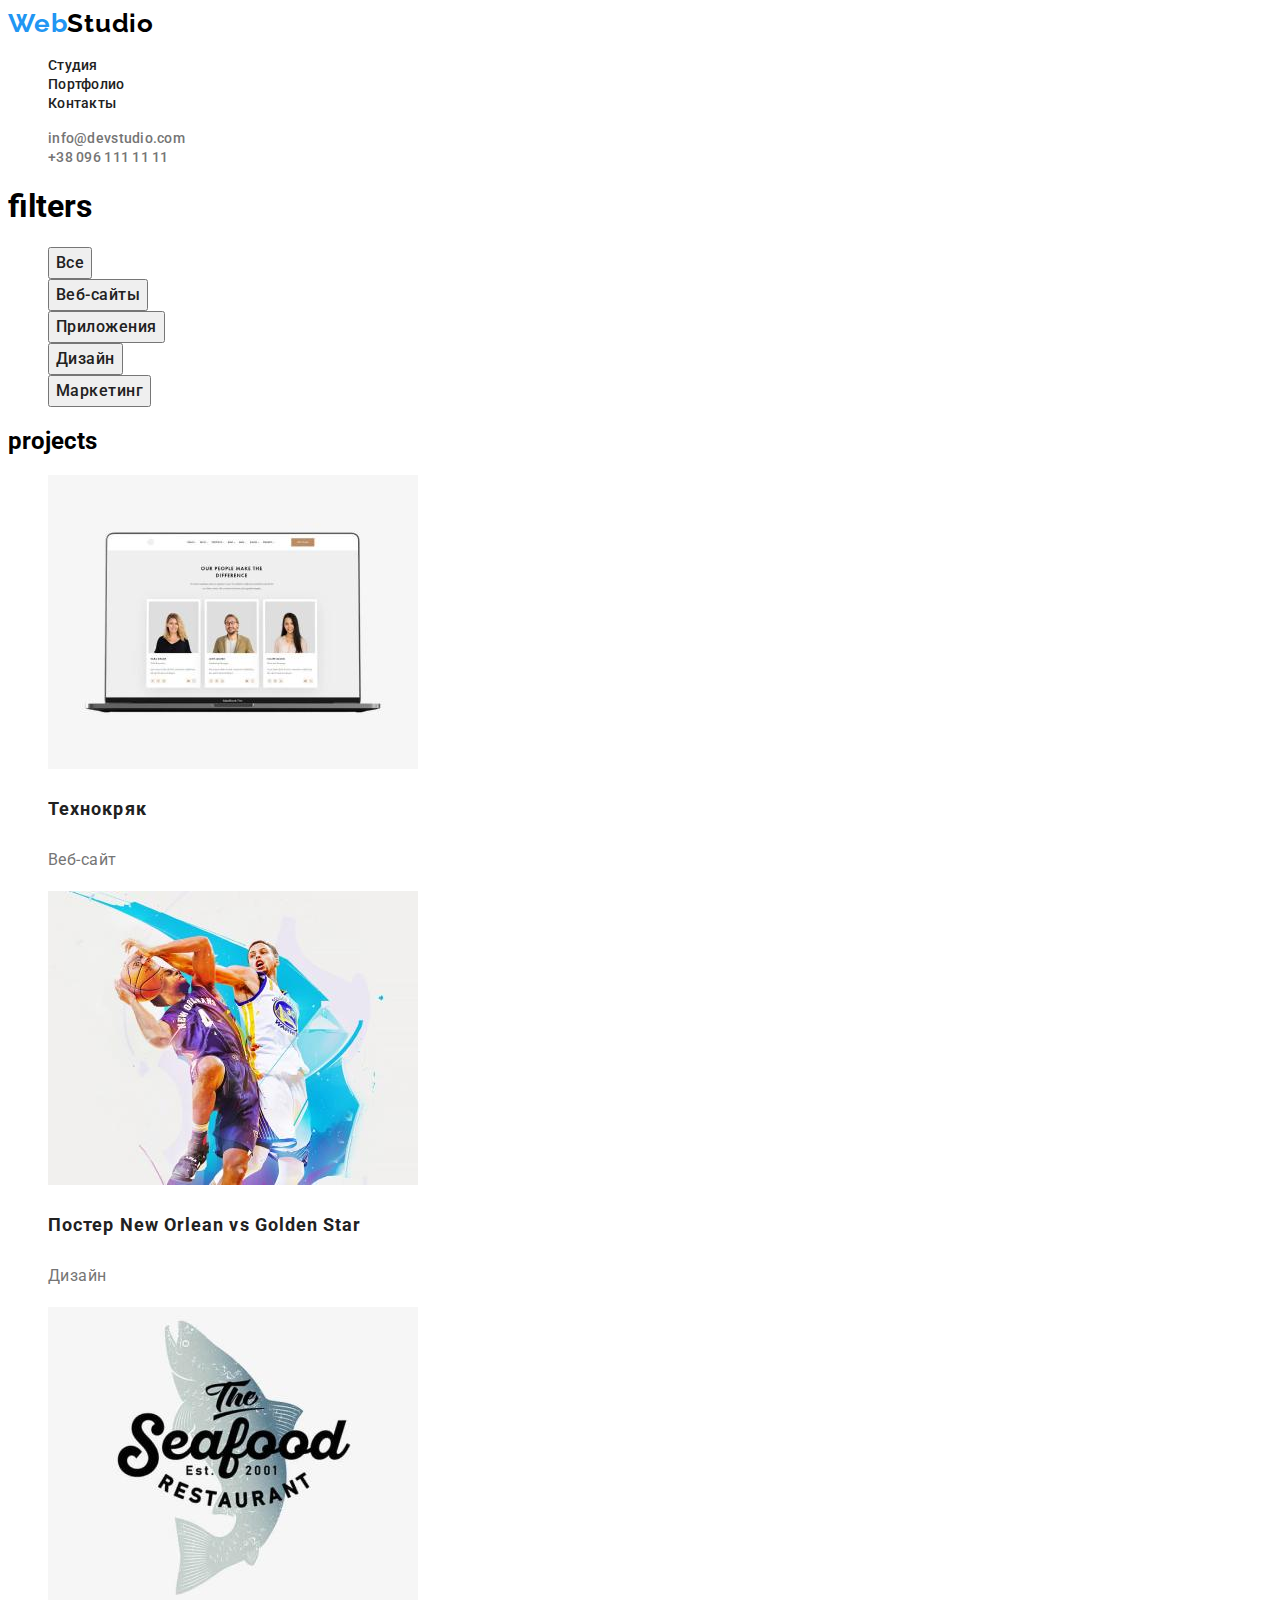
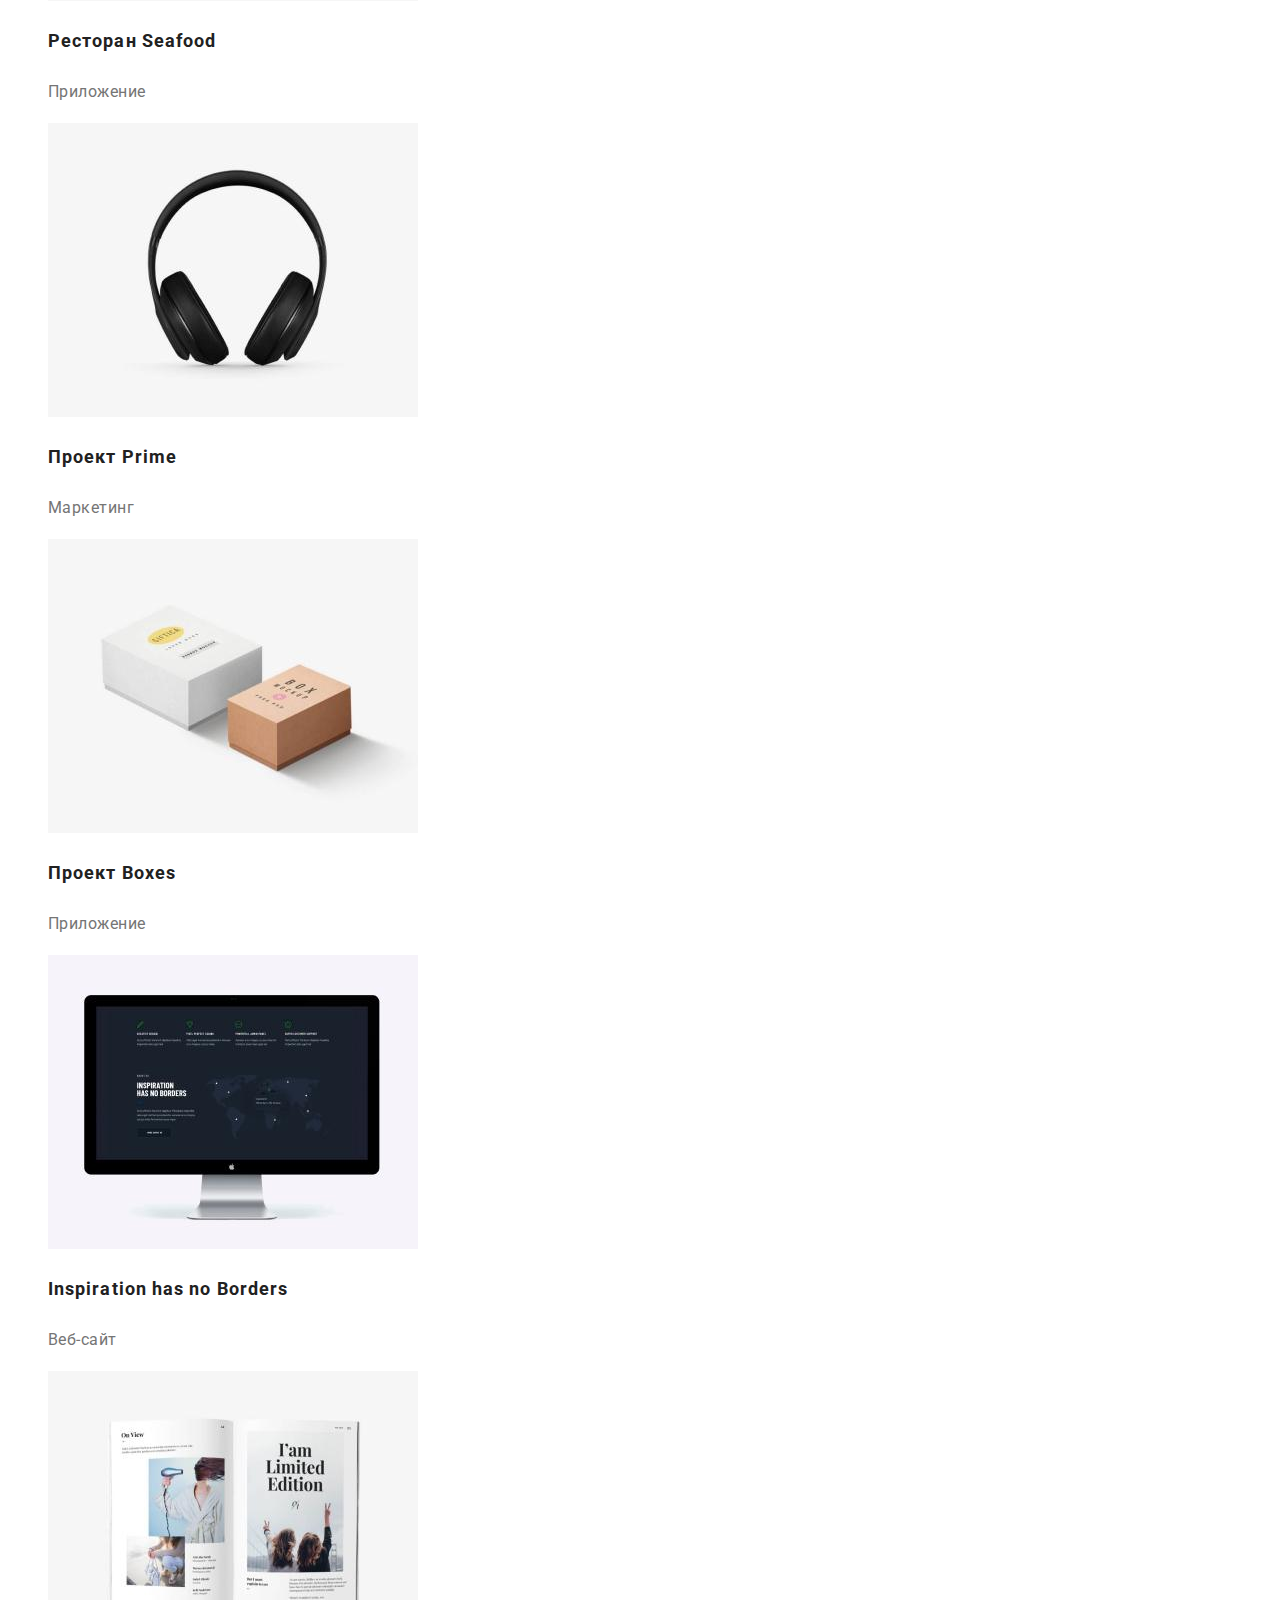
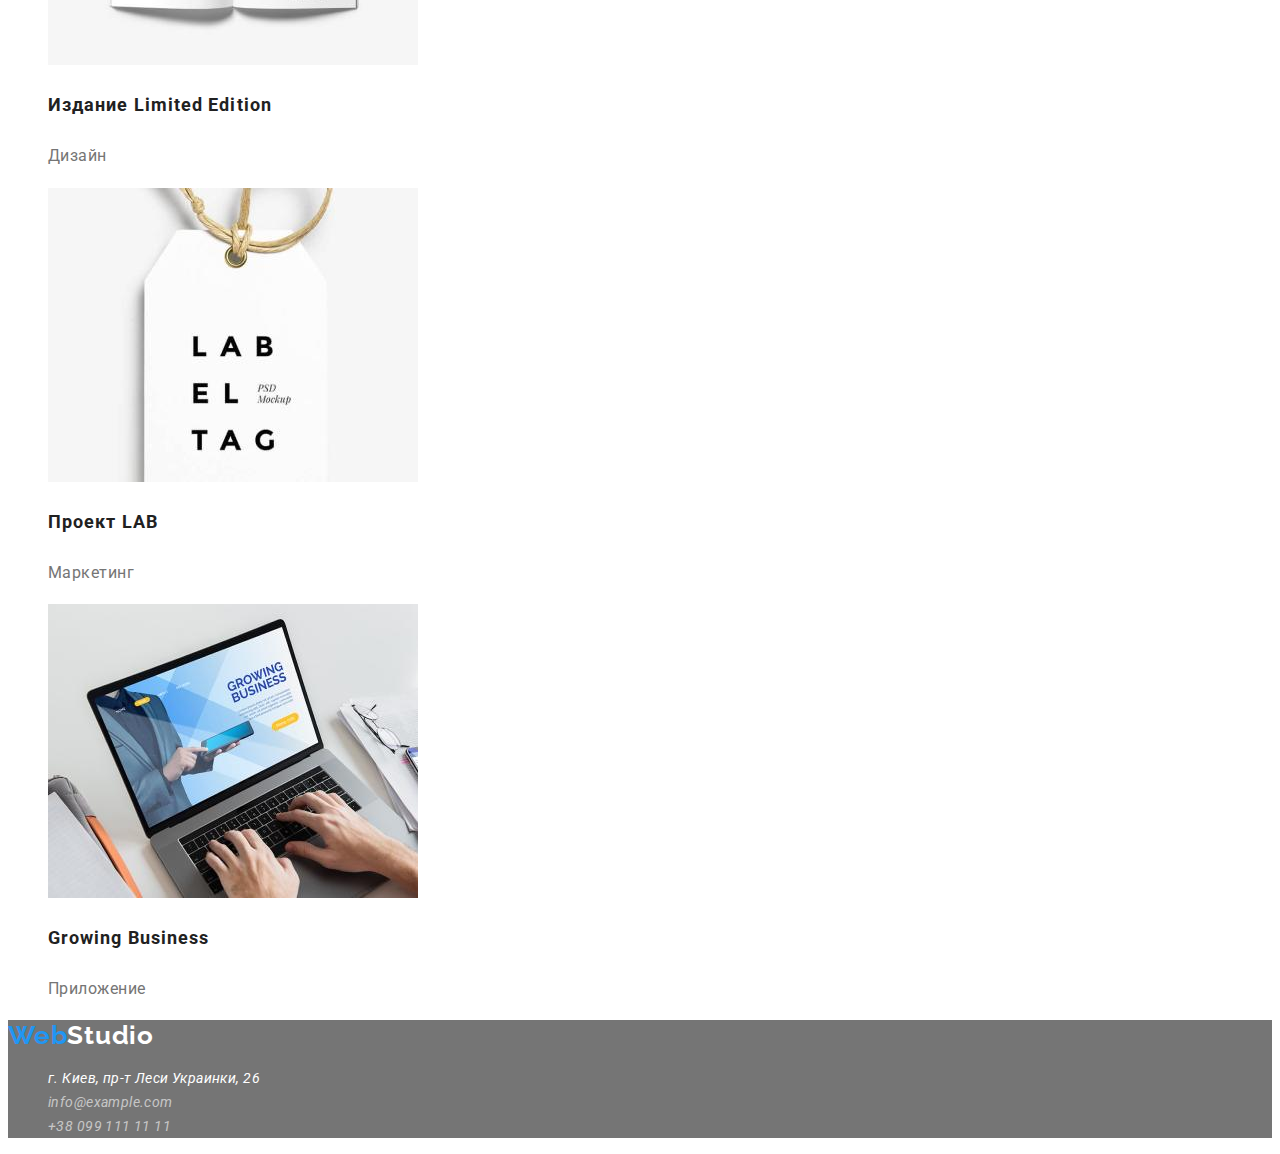
==== commit 5a78e18a: "finish" ====
--- a/portfolio.html
+++ b/portfolio.html
@@ -38,10 +38,10 @@
           <li class="portfolio-item">
             <button class="filters-btn" type="button">Все</button>
           </li>
-          <li>
+          <li class="portfolio-item">
             <button class="filters-btn" type="button">Веб-сайты</button>
-          </li class="portfolio-item">
-          <li>
+          </li>
+          <li class="portfolio-item">
             <button class="filters-btn"  type="button">Приложения</button>
           </li>
           <li class="portfolio-item">
@@ -56,14 +56,14 @@
         <h2 class="projects-work" lang="en">projects</h2>
         <ul class="list project-list">
           <li class="project-item">
-            <a href="#">
+            <a class="link" href="#">
               <img src="./images/employees.jpg" alt="Технокряк" width="370" height="294" />
               <h3 class="projects-title">Технокряк</h3>
               <p class="project-text">Веб-сайт</p>
             </a>
           </li>
           <li>
-            <a href="#">
+            <a class="link" href="#">
               <img
                 src="./images/New_Orlean_vs_Golden_Star.jpg"
                 alt="Постер New Orlean vs Golden Star"
@@ -75,28 +75,28 @@
             </a>
           </li>
           <li>
-            <a href="#">
+            <a class="link" href="#">
               <img src="./images/Seafood.jpg" alt="Ресторан Seafood" width="370" height="294" />
               <h3 class="projects-title">Ресторан Seafood</h3>
               <p class="project-text">Приложение</p>
             </a>
           </li>
           <li>
-            <a href="#">
+            <a class="link" href="#">
               <img src="./images/Prime.jpg" alt="Проект Prime" width="370" height="294" />
               <h3 class="projects-title">Проект Prime</h3>
               <p class="project-text">Маркетинг</p>
             </a>
           </li>
           <li>
-            <a href="#">
+            <a class="link" href="#">
               <img src="./images/Boxes.jpg" alt="Проект Boxes" width="370" height="294" />
               <h3 class="projects-title">Проект Boxes</h3>
               <p class="project-text">Приложение</p>
             </a>
           </li>
           <li>
-            <a href="#">
+            <a class="link" href="#">
               <img
                 src="./images/Inspiration.jpg"
                 alt="Inspiration has no Borders"
@@ -108,7 +108,7 @@
             </a>
           </li>
           <li>
-            <a href="#">
+            <a class="link" href="#">
               <img
                 src="./images/Limited_Edition.jpg"
                 alt="Издание Limited Edition"
@@ -120,14 +120,14 @@
             </a>
           </li>
           <li>
-            <a href="#">
+            <a class="link" href="#">
               <img src="./images/LAB.jpg" alt="Проект LAB" width="370" height="294" />
               <h3 class="projects-title">Проект LAB</h3>
               <p class="project-text">Маркетинг</p>
             </a>
           </li>
           <li>
-            <a href="#">
+            <a class="link" href="#">
               <img
                 src="./images/Growing_Business.jpg"
                 alt="Growing Business"
--- a/css/styles.css
+++ b/css/styles.css
@@ -1,189 +1,202 @@
 :root {
-    --header-color: #212121;
-    --primary-text-color: #757575;
-    --second-text-color: rgba(255, 255, 255, 0.6);
-    --third-text-color: #FFFFFF;
-    --primery-title-color: #FFFFFF;
-    --secondary-title-color: #212121;
-    --accent-color: #2196F3;
-    --first-accent-color: #000000;
-    --second-accent-color: #FFFFFF;
-
+  --header-color: #212121;
+  --primary-text-color: #757575;
+  --second-text-color: rgba(255, 255, 255, 0.6);
+  --third-text-color: #ffffff;
+  --primery-title-color: #ffffff;
+  --secondary-title-color: #212121;
+  --accent-color: #2196f3;
+  --first-accent-color: #000000;
+  --second-accent-color: #ffffff;
+  --btn-bold-color: #FFFFFF;
 }
 
 body {
-    font-family: 'Roboto', sans-serif;
+  font-family: 'Roboto', sans-serif;
 }
 
 .list {
-    list-style: none;
+  list-style: none;
 }
 
 .link {
-    text-decoration: none;
+  text-decoration: none;
 }
 
 .btn-bold {
-    font-weight: 700;
-    font-size: 16px;
-    line-height: 1.86;
-    display: flex;
-    align-items: center;
-    text-align: center;
-    letter-spacing: 0.06em;
-    color: var(--primery-title-color);
+  font-family: inherit;
+  font-weight: 700;
+  font-size: 16px;
+  line-height: 1.86;
+  display: flex;
+  align-items: center;
+  text-align: center;
+  letter-spacing: 0.06em;
+  color: var(--primery-title-color);
+  cursor: pointer;
+}
+.btn-bold:hover, .btn-bold:focus {
+color: var(--btn-bold-color);    
+}
+
+.filters-btn {
+  font-family: inherit;
+  font-weight: 500;
+  font-size: 16px;
+  line-height: 1.63;
+  text-align: center;
+  letter-spacing: 0.03em;
+  color: var(--secondary-title-color);
+  cursor: pointer;
+}
+.filters-btn:hover, .filters-btn:focus {
+    color: var(--btn-bold-color);    
     }
-.filters-btn {
-font-weight: 500;
-font-size: 16px;
-line-height: 1.63;
-text-align: center;
-letter-spacing: 0.03em;
-color: var(--secondary-title-color);
-}
 
 /* ----------------------heder------------------- */
 .logo-first {
-font-family: Raleway;
-font-style: normal;
-font-weight: 700;
-font-size: 26px;
-line-height: 1.19;
-letter-spacing: 0.03em;
-color: var(--accent-color);
+  font-family: Raleway;
+  font-style: normal;
+  font-weight: 700;
+  font-size: 26px;
+  line-height: 1.19;
+  letter-spacing: 0.03em;
+  color: var(--accent-color);
 }
 
 .logo-second {
-font-family: Raleway;
-font-style: normal;
-font-weight: 700;
-font-size: 26px;
-line-height: 1.19;
-letter-spacing: 0.03em;
-color: var(--first-accent-color);
+  font-family: Raleway;
+  font-style: normal;
+  font-weight: 700;
+  font-size: 26px;
+  line-height: 1.19;
+  letter-spacing: 0.03em;
+  color: var(--first-accent-color);
 }
 
 .menu-link {
-font-weight: 500;
-font-size: 14px;
-line-height: 1.14;
-letter-spacing: 0.02em;
-color: var(--header-color)
+  font-weight: 500;
+  font-size: 14px;
+  line-height: 1.14;
+  letter-spacing: 0.02em;
+  color: var(--header-color);
 }
 
 .adress-mail {
-font-weight: 500;
-font-size: 14px;
-line-height: 1.14;
-letter-spacing: 0.02em;
-color: var(--primary-text-color);
+  font-weight: 500;
+  font-size: 14px;
+  line-height: 1.14;
+  letter-spacing: 0.02em;
+  color: var(--primary-text-color);
 }
 
 .adress-tel {
-font-weight: 500;
-font-size: 14px;
-line-height: 1.14;
-letter-spacing: 0.02em;
-color: var(--primary-text-color);
-    }
-
-.menu-link:hover, .menu-link:focus, .adress-mail:hover, adress-mail:focus, .adress-tel:hover, adress-tel:focus  {
-color: var(--accent-color);
-}
-
-/*---------------------main-----------------------*/
-.hero-main {background-color: var(--primary-text-color);
-font-weight: 900;
-font-size: 44px;
-line-height: 1.36;
-text-align: center;
-letter-spacing: 0.06em;
-text-transform: uppercase;
-color: var(--primery-title-color);
+  font-weight: 500;
+  font-size: 14px;
+  line-height: 1.14;
+  letter-spacing: 0.02em;
+  color: var(--primary-text-color);
+}
+
+.menu-link:hover,
+.menu-link:focus,
+.adress-mail:hover,
+adress-mail:focus,
+.adress-tel:hover,
+adress-tel:focus {
+  color: var(--accent-color);
+}
+
+/*---------------------hero-----------------------*/
+.hero-main {
+  background-color: var(--primary-text-color);
+  font-weight: 900;
+  font-size: 44px;
+  line-height: 1.36;
+  text-align: center;
+  letter-spacing: 0.06em;
+  text-transform: uppercase;
+  color: var(--primery-title-color);
 }
 .hero-link {
-font-weight: 700;
-font-size: 14px;
-line-height: 1.14;
-letter-spacing: 0.03em;
-text-transform: uppercase;
-color: var(--secondary-title-color);
+  font-weight: 700;
+  font-size: 14px;
+  line-height: 1.14;
+  letter-spacing: 0.03em;
+  text-transform: uppercase;
+  color: var(--secondary-title-color);
 }
 .hero-item-text {
-font-weight: 400;
-font-size: 14px;
-line-height: 1.71;
-letter-spacing: 0.03em;
-color: var(--primary-text-color);
+  font-size: 14px;
+  line-height: 1.71;
+  letter-spacing: 0.03em;
+  color: var(--primary-text-color);
 }
 .first-title {
-font-weight: 700;
-font-size: 36px;
-line-height: 1.17;
-text-align: center;
-letter-spacing: 0.03em;
-color: var(--secondary-title-color);
+  font-weight: 700;
+  font-size: 36px;
+  line-height: 1.17;
+  text-align: center;
+  letter-spacing: 0.03em;
+  color: var(--secondary-title-color);
 }
 
 .about-title {
-font-weight: 500;
-font-size: 16px;
-line-height: 1.19;
-text-align: center;
-letter-spacing: 0.03em;
-color: var(--secondary-title-color);
+  font-weight: 500;
+  font-size: 16px;
+  line-height: 1.19;
+  text-align: center;
+  letter-spacing: 0.03em;
+  color: var(--secondary-title-color);
 }
 
 .about-text {
-font-weight: 400;
-font-size: 16px;
-line-height: 1.19;
-text-align: center;
-letter-spacing: 0.03em;
-color: var(--primary-text-color);
-}
-
+  font-size: 16px;
+  line-height: 1.19;
+  text-align: center;
+  letter-spacing: 0.03em;
+  color: var(--primary-text-color);
+}
+/*-------------------projects------------------*/
 .projects-title {
-font-weight: 700;
-font-size: 18px;
-line-height: 2;
-letter-spacing: 0.06em;
-color: var(--secondary-title-color);
+  font-weight: 700;
+  font-size: 18px;
+  line-height: 2;
+  letter-spacing: 0.06em;
+  color: var(--secondary-title-color);
 }
 .project-text {
-font-weight: 400;
-font-size: 16px;
-line-height: 1.88;
-letter-spacing: 0.03em;
-color: var(--primary-text-color);
+  font-size: 16px;
+  line-height: 1.88;
+  letter-spacing: 0.03em;
+  color: var(--primary-text-color);
 }
 /*------------------footer------------------*/
 
 .footer-hero {
-    background-color:var(--primary-text-color);
+  background-color: var(--primary-text-color);
 }
 .footer-addres-item {
-font-weight: 400;
-font-size: 14px;
-line-height: 1.71;
-letter-spacing: 0.03em;
-color: var(--third-text-color); 
-}
+  font-size: 14px;
+  line-height: 1.71;
+  letter-spacing: 0.03em;
+  color: var(--third-text-color);
+}
+
 .footer-list {
-font-weight: 400;
-font-size: 14px;
-line-height: 1.71;
-letter-spacing: 0.03em;
-color: var(--second-text-color);    
-}
-
+  font-weight: 400;
+  font-size: 14px;
+  line-height: 1.71;
+  letter-spacing: 0.03em;
+  color: var(--second-text-color);
+}
 
 .logo-third {
-font-family: Raleway;
-font-style: 400;
-font-weight: bold;
-font-size: 26px;
-line-height: 1.19;
-letter-spacing: 0.03em;
-color: var(--second-accent-color);
-}+  font-family: Raleway;
+  font-style: normal;
+  font-weight: 700;
+  font-size: 26px;
+  line-height: 1.19;
+  letter-spacing: 0.03em;
+  color: var(--second-accent-color);
+}
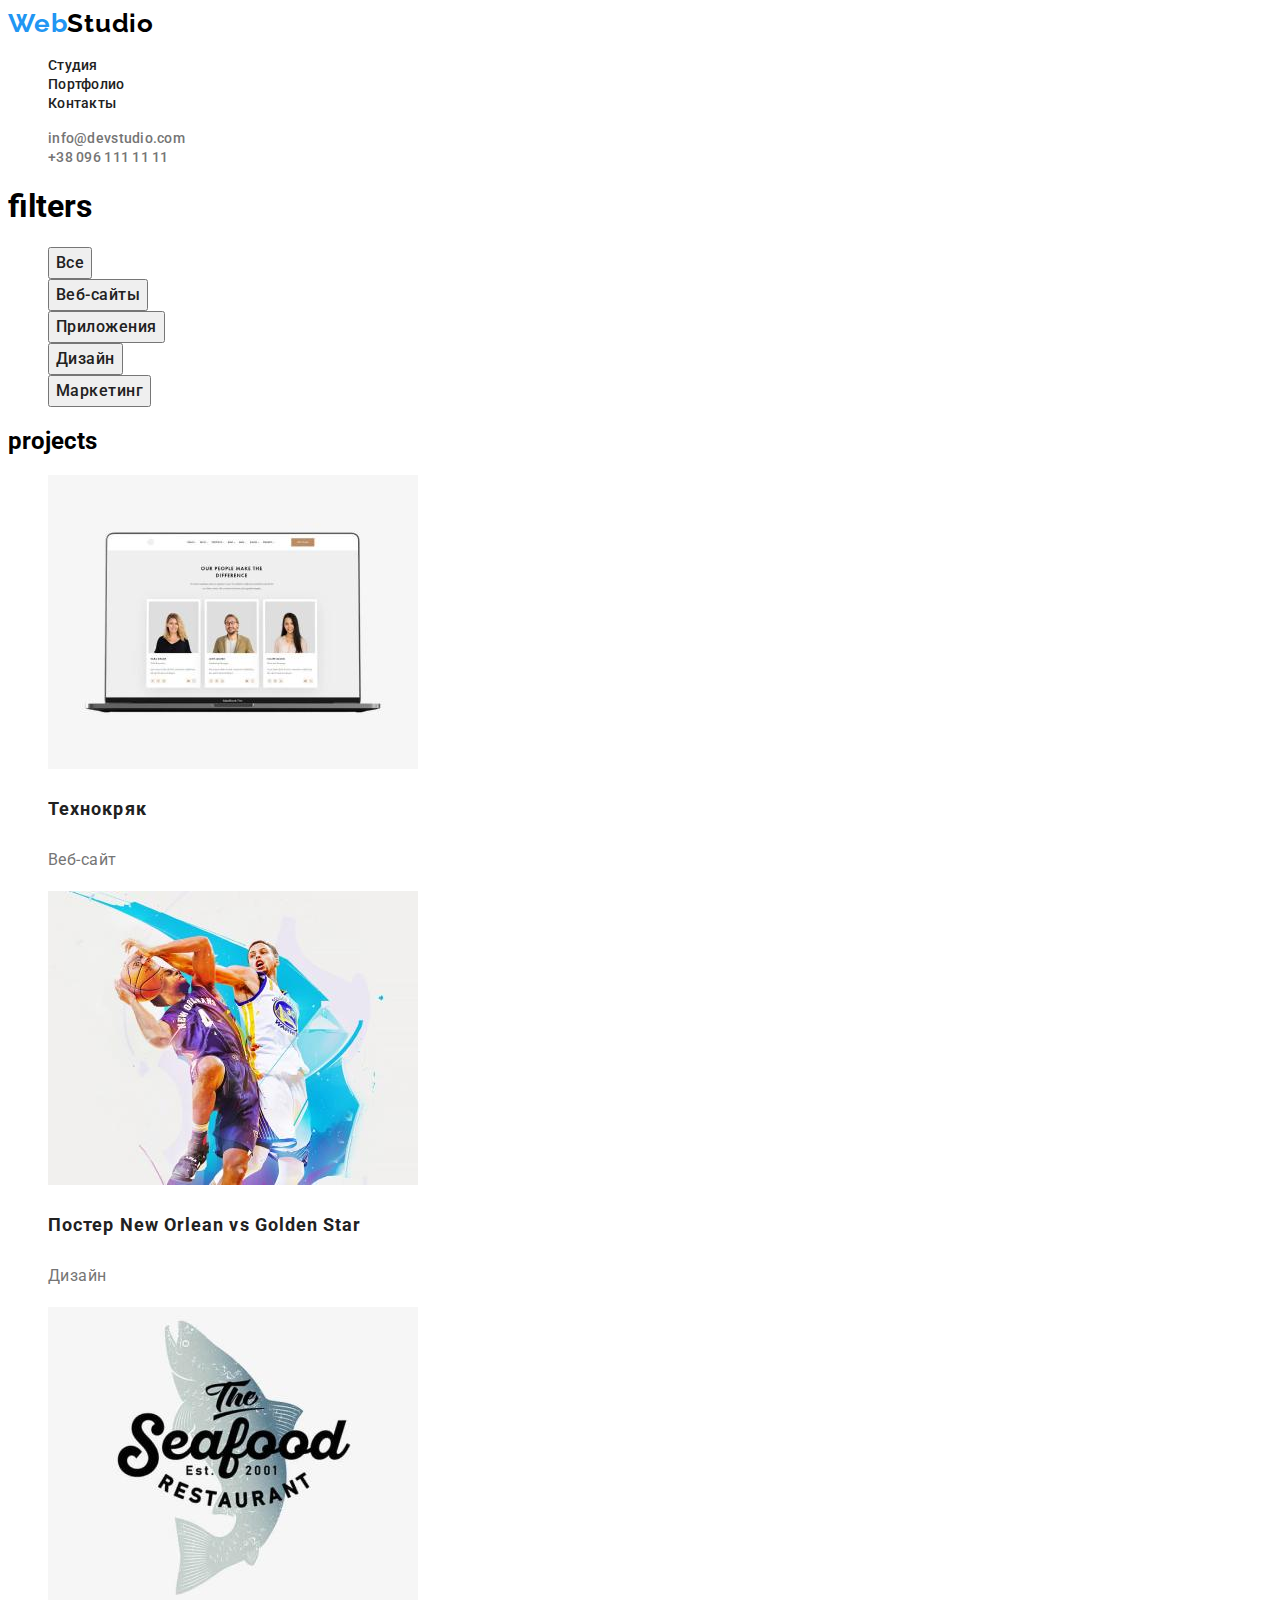
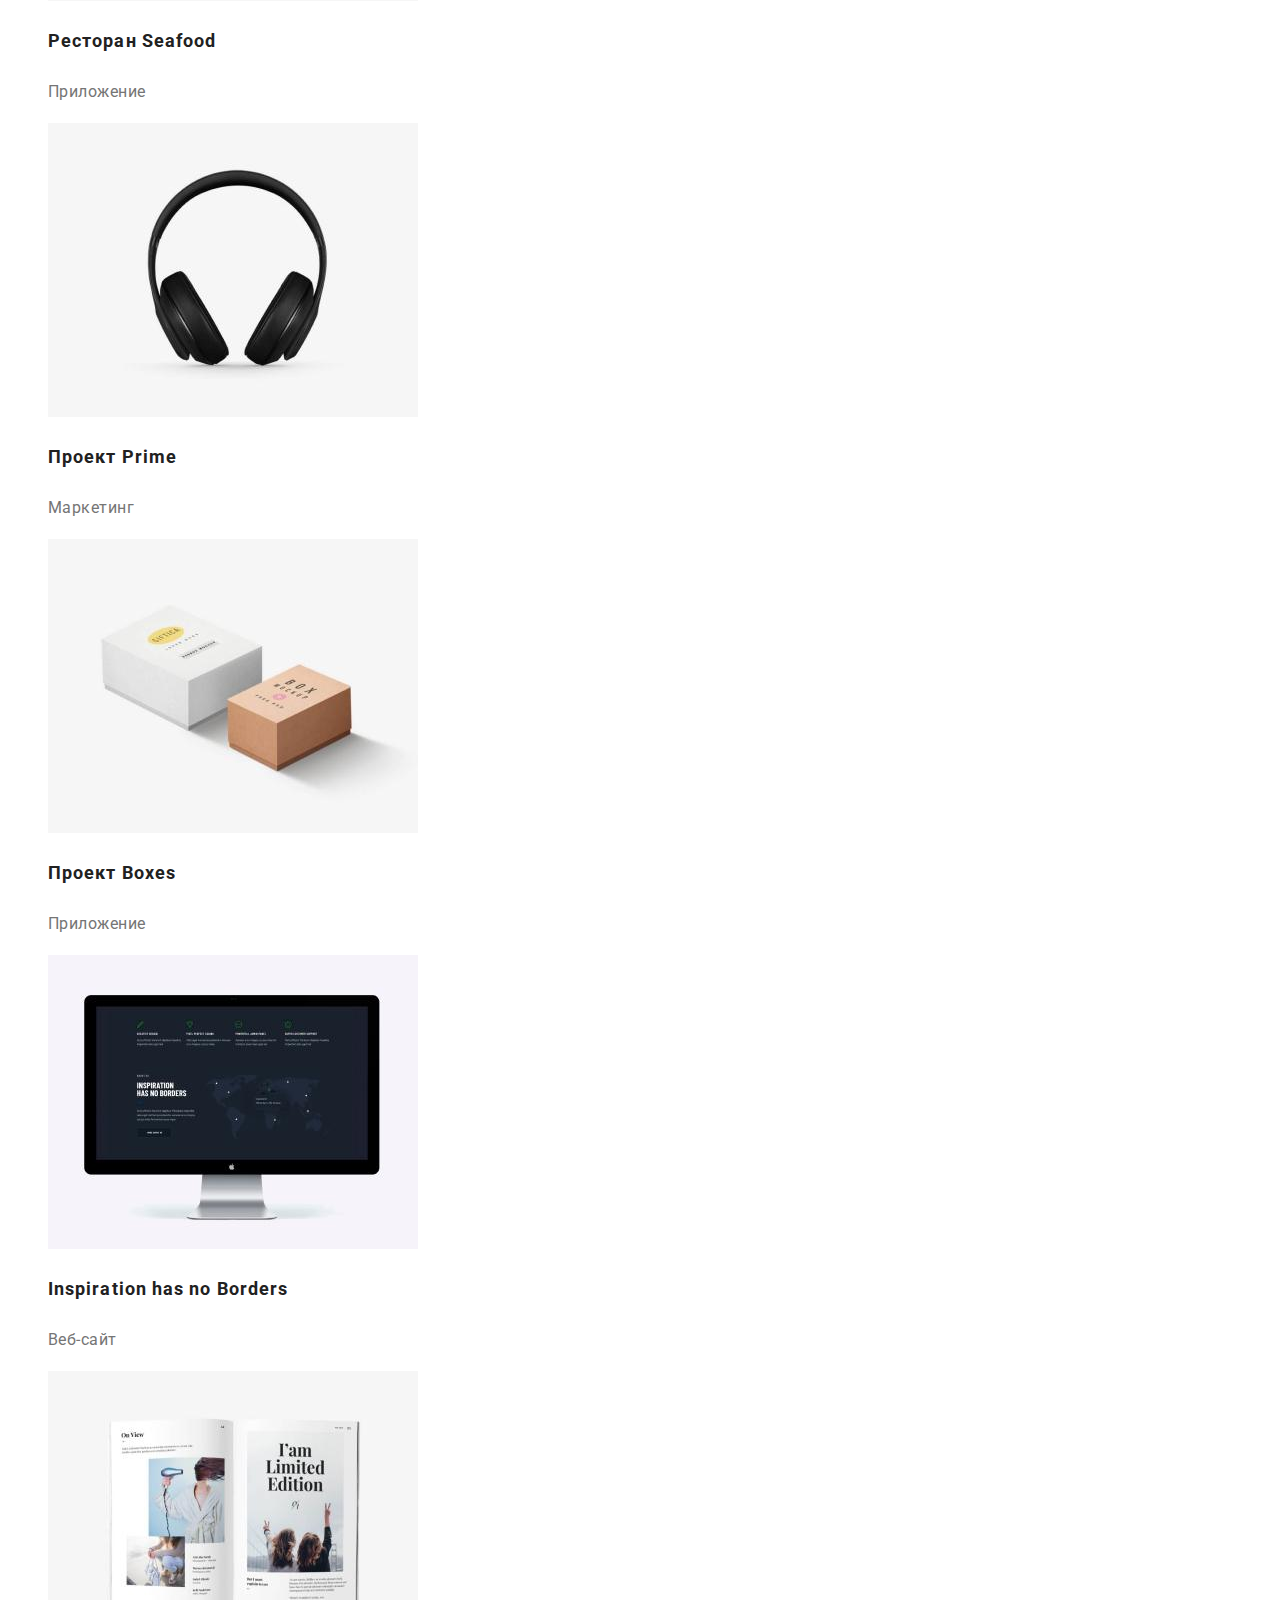
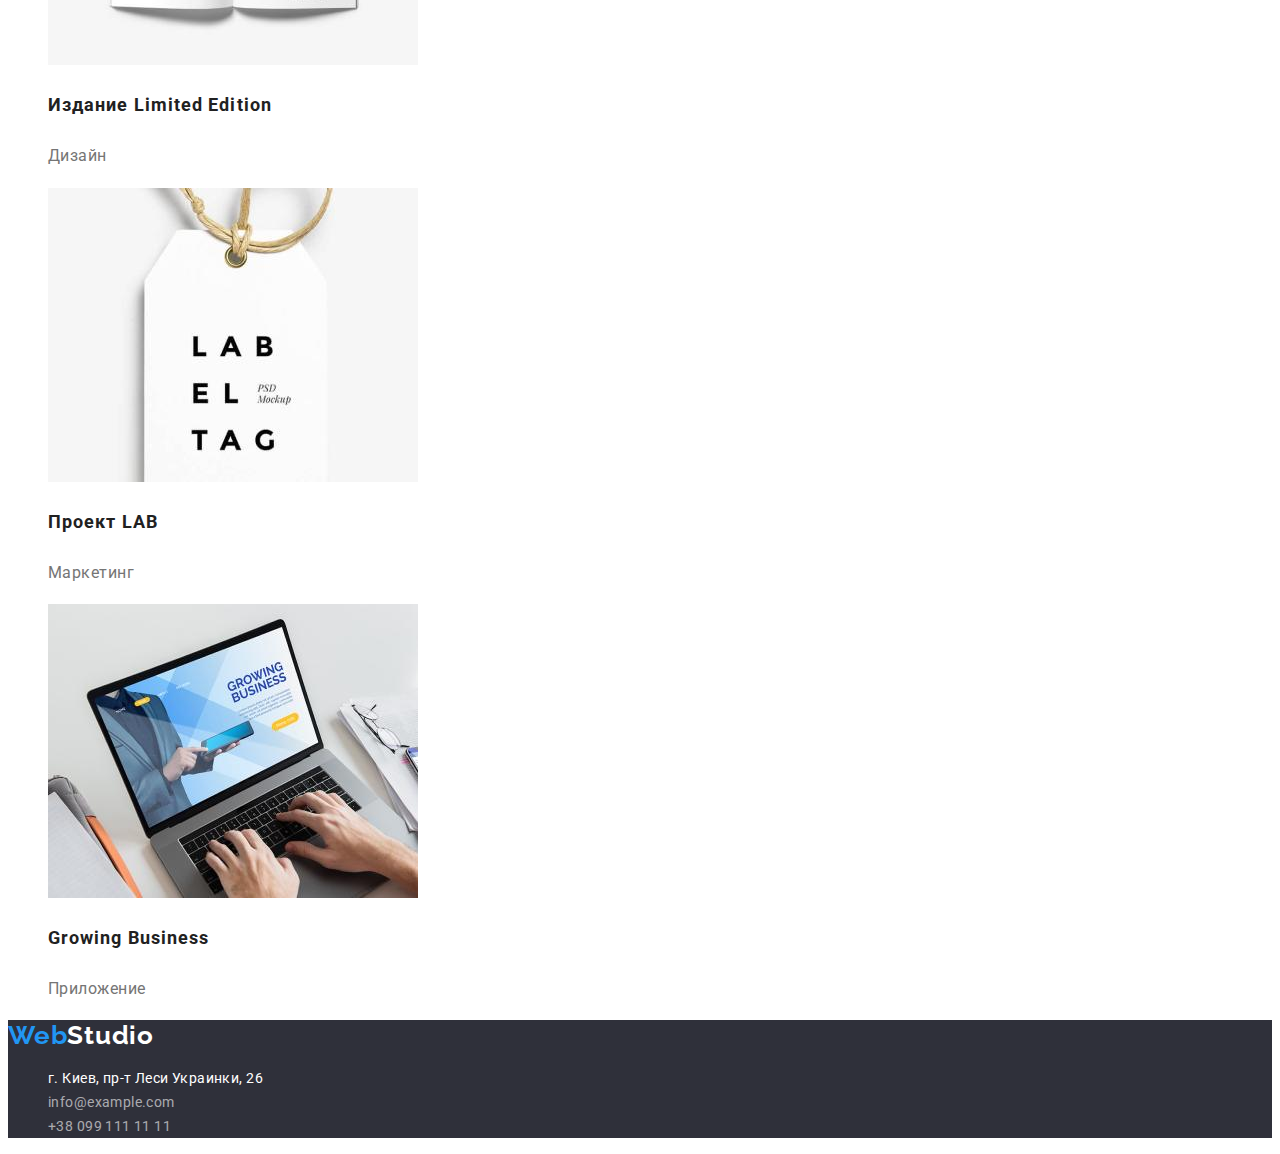
==== commit 242d0c69: "Correction 1" ====
--- a/portfolio.html
+++ b/portfolio.html
@@ -12,7 +12,7 @@
   </head>
   <body>
     <header>
-      <a class="link" href="#" lang="en"><span class="logo-first link">Web</span><span class="logo-second link">Studio</span></a>
+      <a class="link" href="./index.html" lang="en"><span class="logo-first link">Web</span><span class="logo-second link">Studio</span></a>
       <nav class="header-nav">
         <ul class="list menu-list">
           <li class="header-item">
@@ -36,19 +36,19 @@
         <h1 class="filters" lang="en">filters</h1>
         <ul class="list portfolio-list">
           <li class="portfolio-item">
-            <button class="filters-btn" type="button">Все</button>
+            <button class="btn-filters" type="button">Все</button>
           </li>
           <li class="portfolio-item">
-            <button class="filters-btn" type="button">Веб-сайты</button>
+            <button class="btn-filters" type="button">Веб-сайты</button>
           </li>
           <li class="portfolio-item">
-            <button class="filters-btn"  type="button">Приложения</button>
+            <button class="btn-filters"  type="button">Приложения</button>
           </li>
           <li class="portfolio-item">
-            <button class="filters-btn" type="button">Дизайн</button>
+            <button class="btn-filters" type="button">Дизайн</button>
           </li>
           <li class="portfolio-item">
-            <button class="filters-btn" type="button">Маркетинг</button>
+            <button class="btn-filters" type="button">Маркетинг</button>
           </li>
         </ul>
       </section>
--- a/css/styles.css
+++ b/css/styles.css
@@ -9,6 +9,7 @@
   --first-accent-color: #000000;
   --second-accent-color: #ffffff;
   --btn-bold-color: #FFFFFF;
+  --background-hero-footer-color: #2F303A;
 }
 
 body {
@@ -34,12 +35,13 @@
   letter-spacing: 0.06em;
   color: var(--primery-title-color);
   cursor: pointer;
+  background-color: var(--accent-color);
 }
 .btn-bold:hover, .btn-bold:focus {
 color: var(--btn-bold-color);    
 }
 
-.filters-btn {
+.btn-filters {
   font-family: inherit;
   font-weight: 500;
   font-size: 16px;
@@ -49,9 +51,10 @@
   color: var(--secondary-title-color);
   cursor: pointer;
 }
-.filters-btn:hover, .filters-btn:focus {
-    color: var(--btn-bold-color);    
-    }
+.btn-filters:hover, .btn-filters:focus {
+  color: var(--btn-bold-color);
+  background-color: var(--accent-color);
+}
 
 /* ----------------------heder------------------- */
 .logo-first {
@@ -78,26 +81,31 @@
   font-weight: 500;
   font-size: 14px;
   line-height: 1.14;
+  letter-spacing: 0.02em; 
+  color: var(--header-color);
+}
+
+.adress-mail {
+  font-weight: 500;
+  font-size: 14px;
+  line-height: 1.14;
   letter-spacing: 0.02em;
-  color: var(--header-color);
-}
-
-.adress-mail {
+  color: var(--primary-text-color);
+}
+.adress-mail:focus {
+  color: var(--accent-color);
+}
+
+.adress-tel {
   font-weight: 500;
   font-size: 14px;
   line-height: 1.14;
   letter-spacing: 0.02em;
   color: var(--primary-text-color);
 }
-
-.adress-tel {
-  font-weight: 500;
-  font-size: 14px;
-  line-height: 1.14;
-  letter-spacing: 0.02em;
-  color: var(--primary-text-color);
-}
-
+.adress-tel:focus {
+  color: var(--accent-color);
+}
 .menu-link:hover,
 .menu-link:focus,
 .adress-mail:hover,
@@ -109,7 +117,7 @@
 
 /*---------------------hero-----------------------*/
 .hero-main {
-  background-color: var(--primary-text-color);
+  background-color: var(--background-hero-footer-color);
   font-weight: 900;
   font-size: 44px;
   line-height: 1.36;
@@ -118,6 +126,10 @@
   text-transform: uppercase;
   color: var(--primery-title-color);
 }
+
+.centr-title {
+  display: none;
+}
 .hero-link {
   font-weight: 700;
   font-size: 14px;
@@ -174,9 +186,10 @@
 /*------------------footer------------------*/
 
 .footer-hero {
-  background-color: var(--primary-text-color);
+    background-color: var(--background-hero-footer-color);
 }
 .footer-addres-item {
+  font-style: normal;
   font-size: 14px;
   line-height: 1.71;
   letter-spacing: 0.03em;
@@ -184,6 +197,7 @@
 }
 
 .footer-list {
+  font-style: normal;
   font-weight: 400;
   font-size: 14px;
   line-height: 1.71;
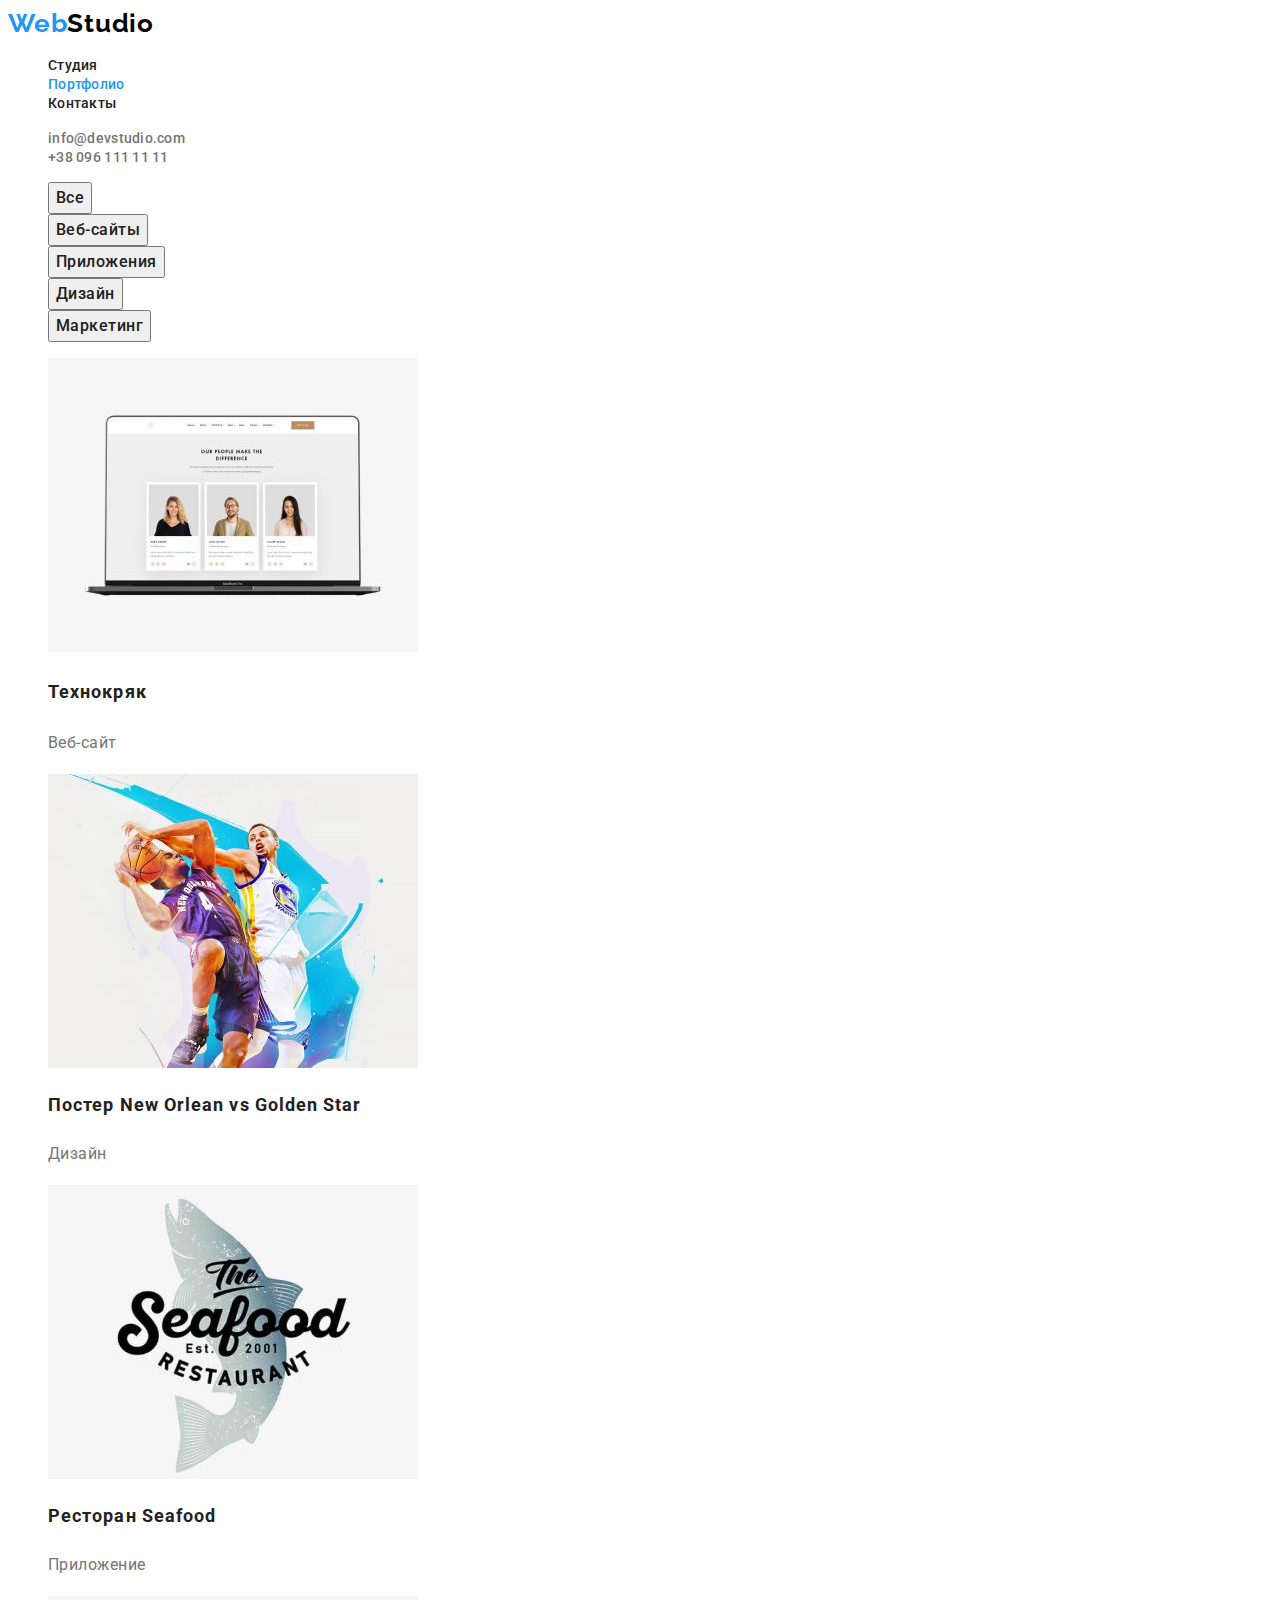
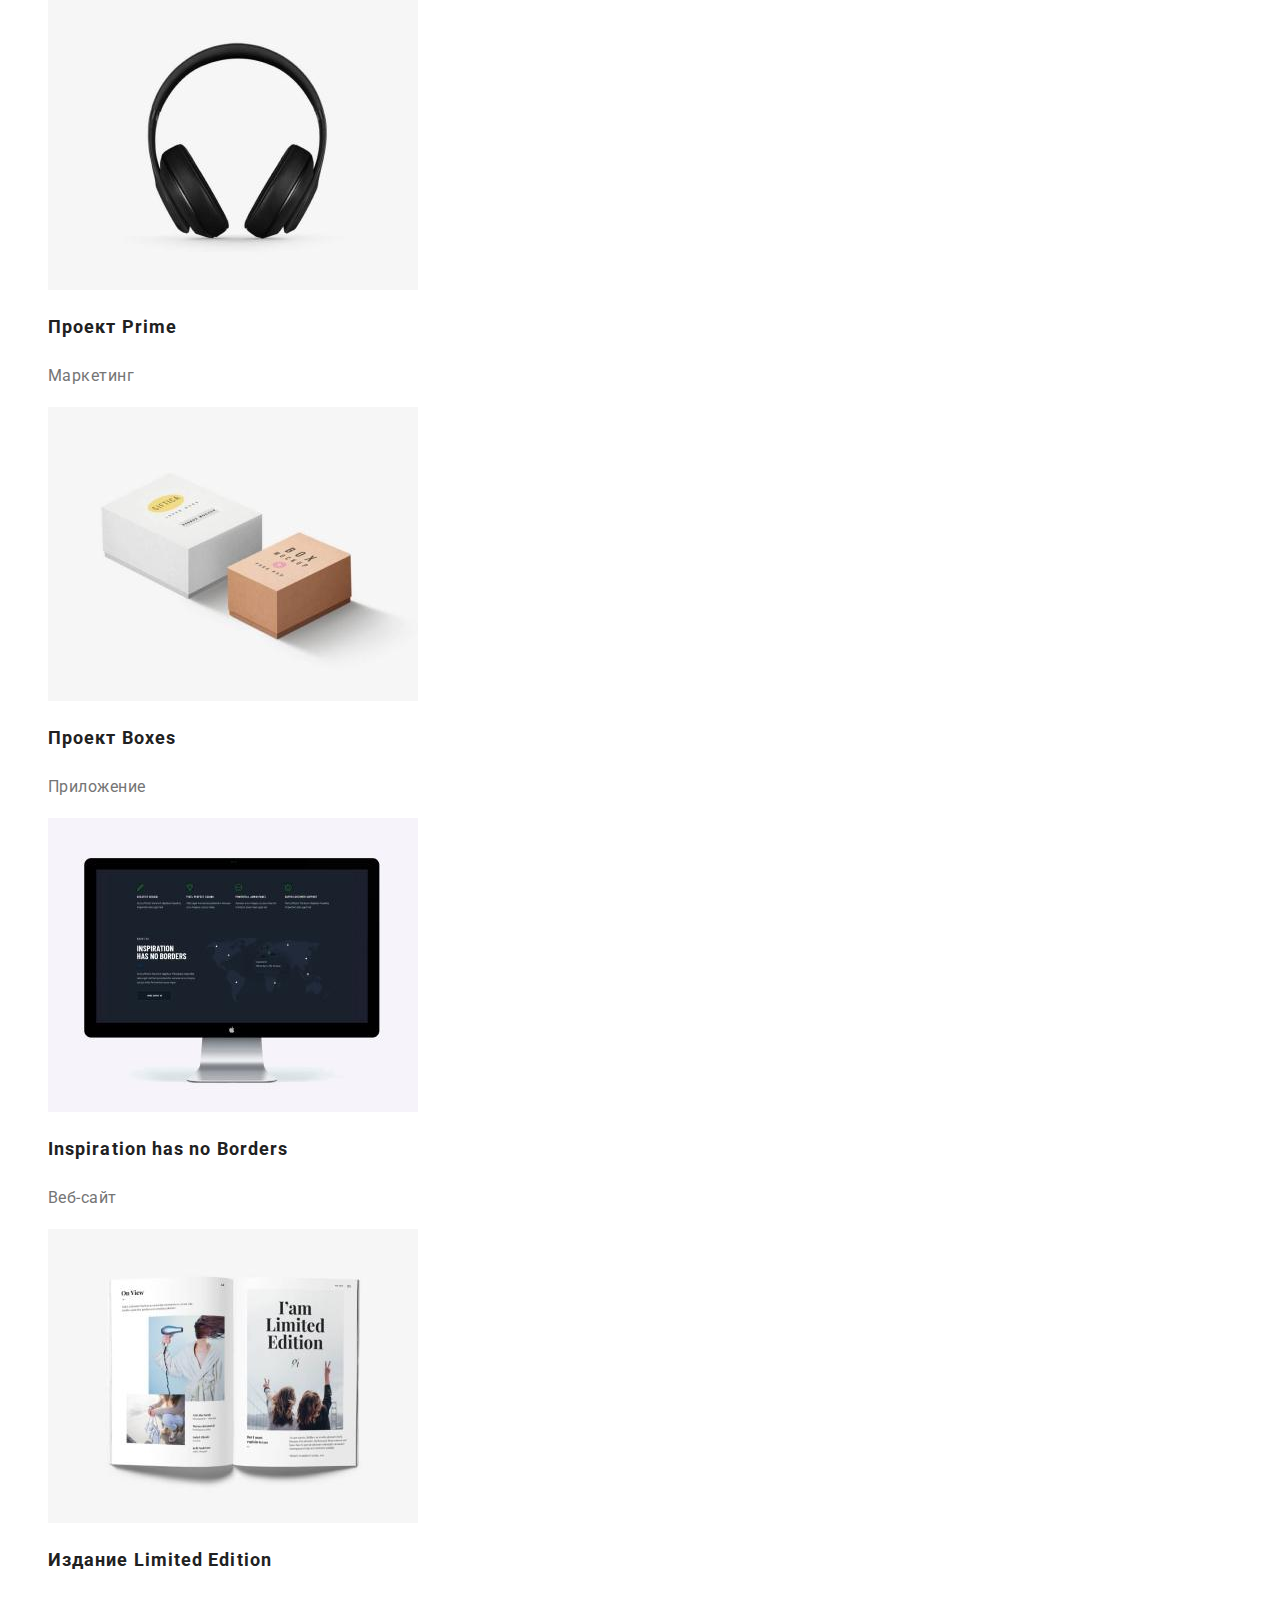
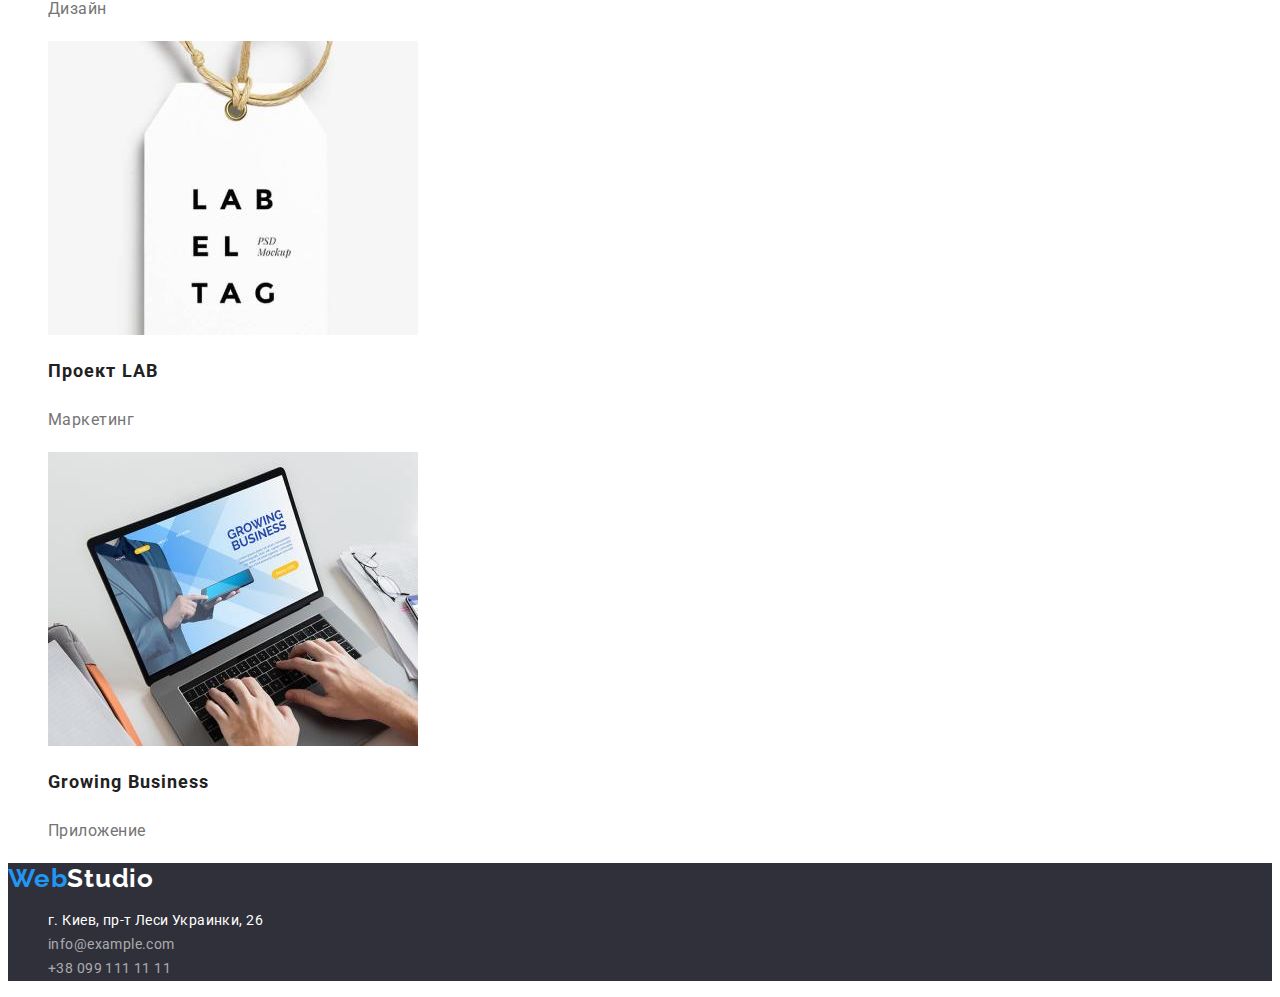
==== commit 8fd0ad87: "With all fixes" ====
--- a/portfolio.html
+++ b/portfolio.html
@@ -15,45 +15,42 @@
       <a class="link" href="./index.html" lang="en"><span class="logo-first link">Web</span><span class="logo-second link">Studio</span></a>
       <nav class="header-nav">
         <ul class="list menu-list">
-          <li class="header-item">
+          <li class="menu-item">
             <a class="menu-link link" href="./studio.html">Студия</a>
           </li>
-          <li class="header-item">
-            <a class="menu-link link" href="./portfolio.html">Портфолио</a>
+          <li class="menu-item">
+            <a class="menu-link link current" href="./portfolio.html">Портфолио</a>
           </li>
-          <li class="header-item">
+          <li class="menu-item">
             <a class="menu-link link" href="#">Контакты</a>
           </li>
         </ul>
       </nav>
       <ul class="list adress-list">
-        <li><a class="adress-mail link" href="mailto:info@devstudio.com">info@devstudio.com</a></li>
-        <li><a class="adress-tel link" href="tel:+380961111111">+38 096 111 11 11</a></li>
+        <li><a class="adress-link link" href="mailto:info@devstudio.com">info@devstudio.com</a></li>
+        <li><a class="adress-link link" href="tel:+380961111111">+38 096 111 11 11</a></li>
       </ul>
     </header>
     <main>
-      <section class="portfolio">
+      <section class="section">
         <h1 class="filters" lang="en">filters</h1>
-        <ul class="list portfolio-list">
-          <li class="portfolio-item">
-            <button class="btn-filters" type="button">Все</button>
+        <ul class="list filter">
+          <li class="filter-item">
+            <button class="filter-button" type="button">Все</button>
           </li>
           <li class="portfolio-item">
-            <button class="btn-filters" type="button">Веб-сайты</button>
+            <button class="filter-button" type="button">Веб-сайты</button>
           </li>
           <li class="portfolio-item">
-            <button class="btn-filters"  type="button">Приложения</button>
+            <button class="filter-button"  type="button">Приложения</button>
           </li>
           <li class="portfolio-item">
-            <button class="btn-filters" type="button">Дизайн</button>
+            <button class="filter-button" type="button">Дизайн</button>
           </li>
           <li class="portfolio-item">
-            <button class="btn-filters" type="button">Маркетинг</button>
+            <button class="filter-button" type="button">Маркетинг</button>
           </li>
         </ul>
-      </section>
-      <section class="projects">
-        <h2 class="projects-work" lang="en">projects</h2>
         <ul class="list project-list">
           <li class="project-item">
             <a class="link" href="#">
@@ -70,28 +67,28 @@
                 width="370"
                 height="294"
               />
-              <h3 class="projects-title">Постер New Orlean vs Golden Star</h3>
+              <h2 class="projects-title">Постер New Orlean vs Golden Star</h2>
               <p class="project-text">Дизайн</p>
             </a>
           </li>
           <li>
             <a class="link" href="#">
               <img src="./images/Seafood.jpg" alt="Ресторан Seafood" width="370" height="294" />
-              <h3 class="projects-title">Ресторан Seafood</h3>
+              <h2 class="projects-title">Ресторан Seafood</h2>
               <p class="project-text">Приложение</p>
             </a>
           </li>
           <li>
             <a class="link" href="#">
               <img src="./images/Prime.jpg" alt="Проект Prime" width="370" height="294" />
-              <h3 class="projects-title">Проект Prime</h3>
+              <h2 class="projects-title">Проект Prime</h2>
               <p class="project-text">Маркетинг</p>
             </a>
           </li>
           <li>
             <a class="link" href="#">
               <img src="./images/Boxes.jpg" alt="Проект Boxes" width="370" height="294" />
-              <h3 class="projects-title">Проект Boxes</h3>
+              <h2 class="projects-title">Проект Boxes</h2>
               <p class="project-text">Приложение</p>
             </a>
           </li>
@@ -103,7 +100,7 @@
                 width="370"
                 height="294"
               />
-              <h3  class="projects-title" lang="en">Inspiration has no Borders</h3>
+              <h2  class="projects-title" lang="en">Inspiration has no Borders</h2>
               <p class="project-text">Веб-сайт</p>
             </a>
           </li>
@@ -115,14 +112,14 @@
                 width="370"
                 height="294"
               />
-              <h3 class="projects-title">Издание Limited Edition</h3>
+              <h2 class="projects-title">Издание Limited Edition</h2>
               <p class="project-text">Дизайн</p>
             </a>
           </li>
           <li>
             <a class="link" href="#">
               <img src="./images/LAB.jpg" alt="Проект LAB" width="370" height="294" />
-              <h3 class="projects-title">Проект LAB</h3>
+              <h2 class="projects-title">Проект LAB</h2>
               <p class="project-text">Маркетинг</p>
             </a>
           </li>
@@ -134,7 +131,7 @@
                 width="370"
                 height="294"
               />
-              <h3 class="projects-title" lang="en">Growing Business</h3>
+              <h2 class="projects-title" lang="en">Growing Business</h2>
               <p class="project-text">Приложение</p>
             </a>
           </li>
--- a/css/styles.css
+++ b/css/styles.css
@@ -1,14 +1,13 @@
 :root {
-  --header-color: #212121;
+  
+  --white-color: #FFFFFF;
+  --header-title-color: #212121;
   --primary-text-color: #757575;
   --second-text-color: rgba(255, 255, 255, 0.6);
-  --third-text-color: #ffffff;
-  --primery-title-color: #ffffff;
-  --secondary-title-color: #212121;
   --accent-color: #2196f3;
   --first-accent-color: #000000;
-  --second-accent-color: #ffffff;
-  --btn-bold-color: #FFFFFF;
+  
+  
   --background-hero-footer-color: #2F303A;
 }
 
@@ -33,33 +32,32 @@
   align-items: center;
   text-align: center;
   letter-spacing: 0.06em;
-  color: var(--primery-title-color);
+  color: var(--white-color);
   cursor: pointer;
   background-color: var(--accent-color);
 }
 .btn-bold:hover, .btn-bold:focus {
-color: var(--btn-bold-color);    
-}
-
-.btn-filters {
+color: var(--white-color);    
+}
+
+.filter-button {
   font-family: inherit;
   font-weight: 500;
   font-size: 16px;
   line-height: 1.63;
   text-align: center;
   letter-spacing: 0.03em;
-  color: var(--secondary-title-color);
+  color: var(--header-title-color);
   cursor: pointer;
 }
-.btn-filters:hover, .btn-filters:focus {
-  color: var(--btn-bold-color);
+.filter-button:hover, .filter-button:focus {
+  color: var(--white-color);
   background-color: var(--accent-color);
 }
 
 /* ----------------------heder------------------- */
 .logo-first {
-  font-family: Raleway;
-  font-style: normal;
+  font-family: Raleway, sans-serif;
   font-weight: 700;
   font-size: 26px;
   line-height: 1.19;
@@ -68,50 +66,36 @@
 }
 
 .logo-second {
-  font-family: Raleway;
-  font-style: normal;
+  font-family: Raleway, sans-serif;
   font-weight: 700;
   font-size: 26px;
   line-height: 1.19;
   letter-spacing: 0.03em;
   color: var(--first-accent-color);
 }
-
+.menu-link.current {
+color: var(--accent-color);
+}
 .menu-link {
   font-weight: 500;
   font-size: 14px;
   line-height: 1.14;
   letter-spacing: 0.02em; 
-  color: var(--header-color);
-}
-
-.adress-mail {
+  color: var(--header-title-color);
+}
+
+.adress-link {
   font-weight: 500;
   font-size: 14px;
   line-height: 1.14;
   letter-spacing: 0.02em;
   color: var(--primary-text-color);
 }
-.adress-mail:focus {
+.adress-link:focus, .adress-link:hover {
   color: var(--accent-color);
 }
-
-.adress-tel {
-  font-weight: 500;
-  font-size: 14px;
-  line-height: 1.14;
-  letter-spacing: 0.02em;
-  color: var(--primary-text-color);
-}
-.adress-tel:focus {
-  color: var(--accent-color);
-}
-.menu-link:hover,
-.menu-link:focus,
-.adress-mail:hover,
-adress-mail:focus,
-.adress-tel:hover,
-adress-tel:focus {
+.menu-link:hover, .menu-link:focus
+{
   color: var(--accent-color);
 }
 
@@ -124,7 +108,10 @@
   text-align: center;
   letter-spacing: 0.06em;
   text-transform: uppercase;
-  color: var(--primery-title-color);
+  color: var(--white-color);
+}
+.filters {
+  display: none;
 }
 
 .centr-title {
@@ -136,7 +123,7 @@
   line-height: 1.14;
   letter-spacing: 0.03em;
   text-transform: uppercase;
-  color: var(--secondary-title-color);
+  color: var(--header-title-color);
 }
 .hero-item-text {
   font-size: 14px;
@@ -150,7 +137,7 @@
   line-height: 1.17;
   text-align: center;
   letter-spacing: 0.03em;
-  color: var(--secondary-title-color);
+  color: var(--header-title-color);
 }
 
 .about-title {
@@ -159,7 +146,7 @@
   line-height: 1.19;
   text-align: center;
   letter-spacing: 0.03em;
-  color: var(--secondary-title-color);
+  color: var(--header-title-color);
 }
 
 .about-text {
@@ -175,7 +162,7 @@
   font-size: 18px;
   line-height: 2;
   letter-spacing: 0.06em;
-  color: var(--secondary-title-color);
+  color: var(--header-title-color);
 }
 .project-text {
   font-size: 16px;
@@ -193,12 +180,11 @@
   font-size: 14px;
   line-height: 1.71;
   letter-spacing: 0.03em;
-  color: var(--third-text-color);
+  color: var(--white-color);
 }
 
 .footer-list {
   font-style: normal;
-  font-weight: 400;
   font-size: 14px;
   line-height: 1.71;
   letter-spacing: 0.03em;
@@ -212,5 +198,5 @@
   font-size: 26px;
   line-height: 1.19;
   letter-spacing: 0.03em;
-  color: var(--second-accent-color);
-}
+  color: var(--white-color);
+}
